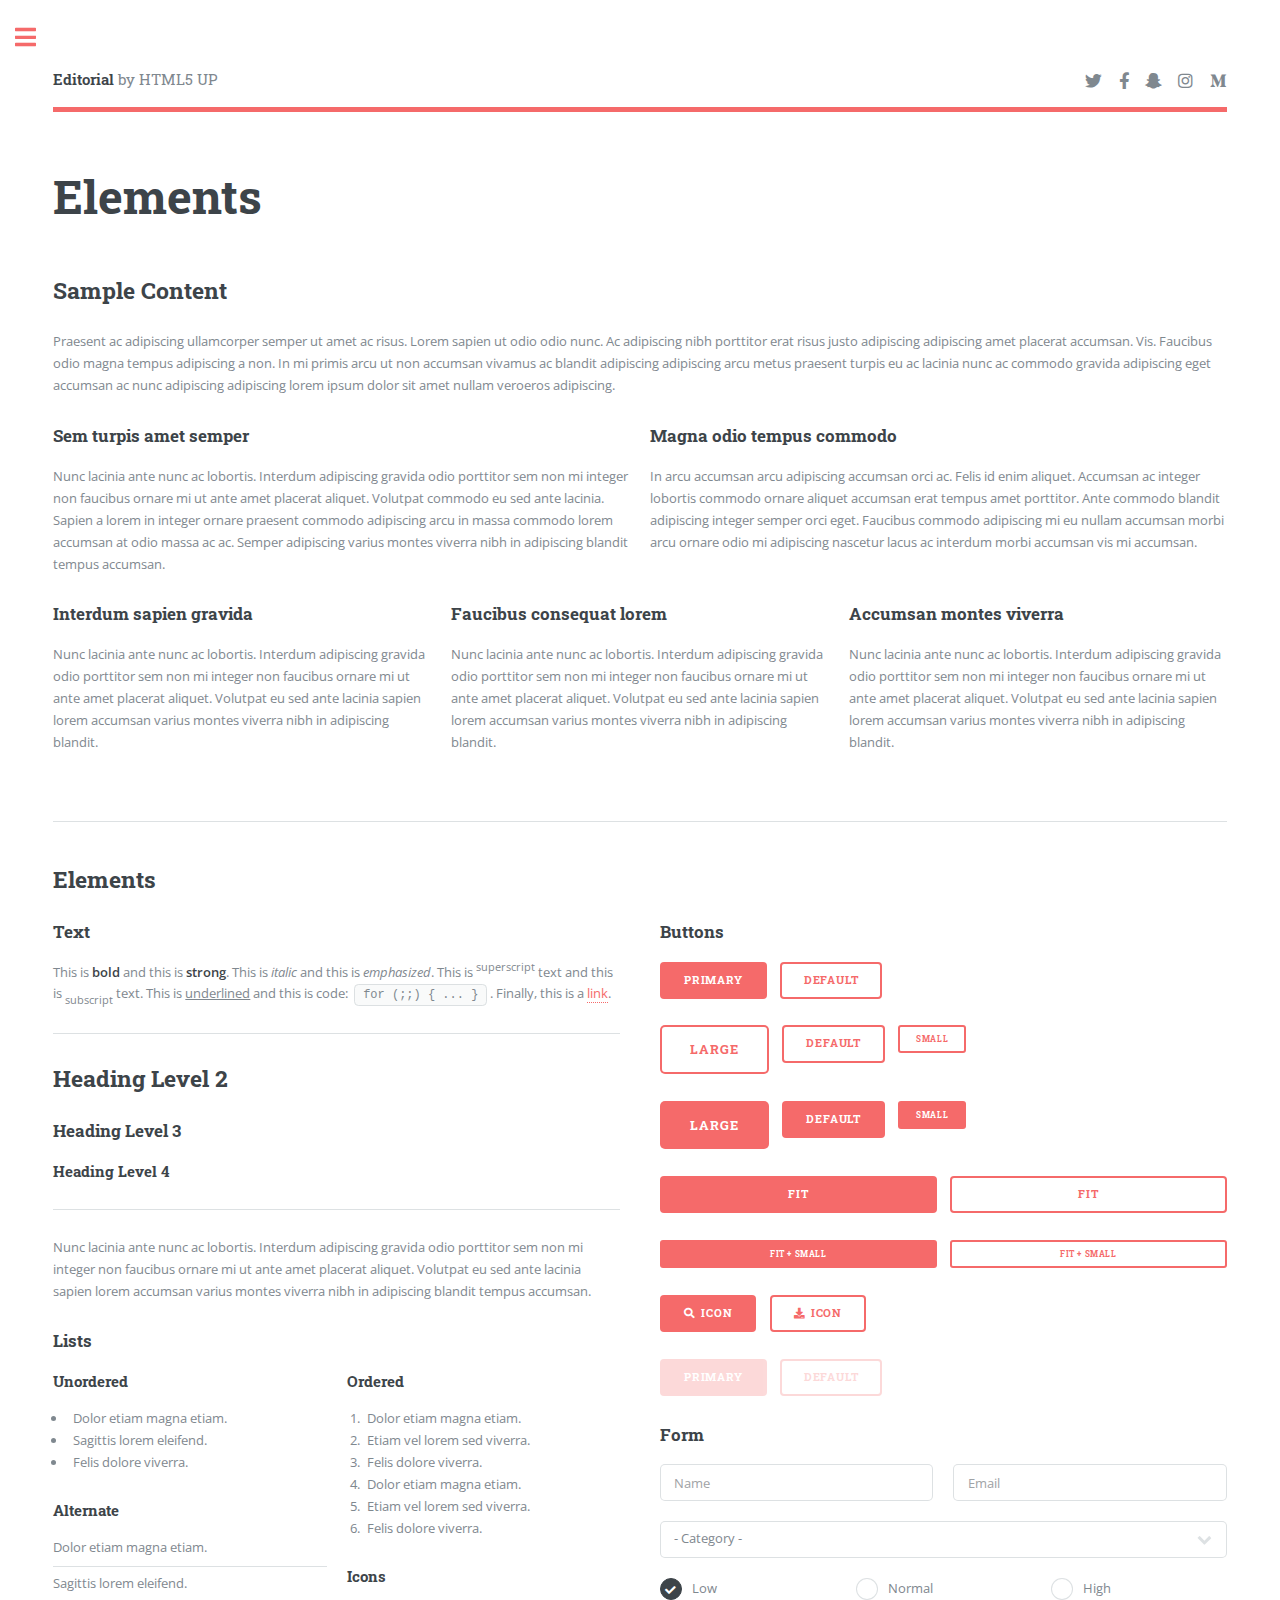
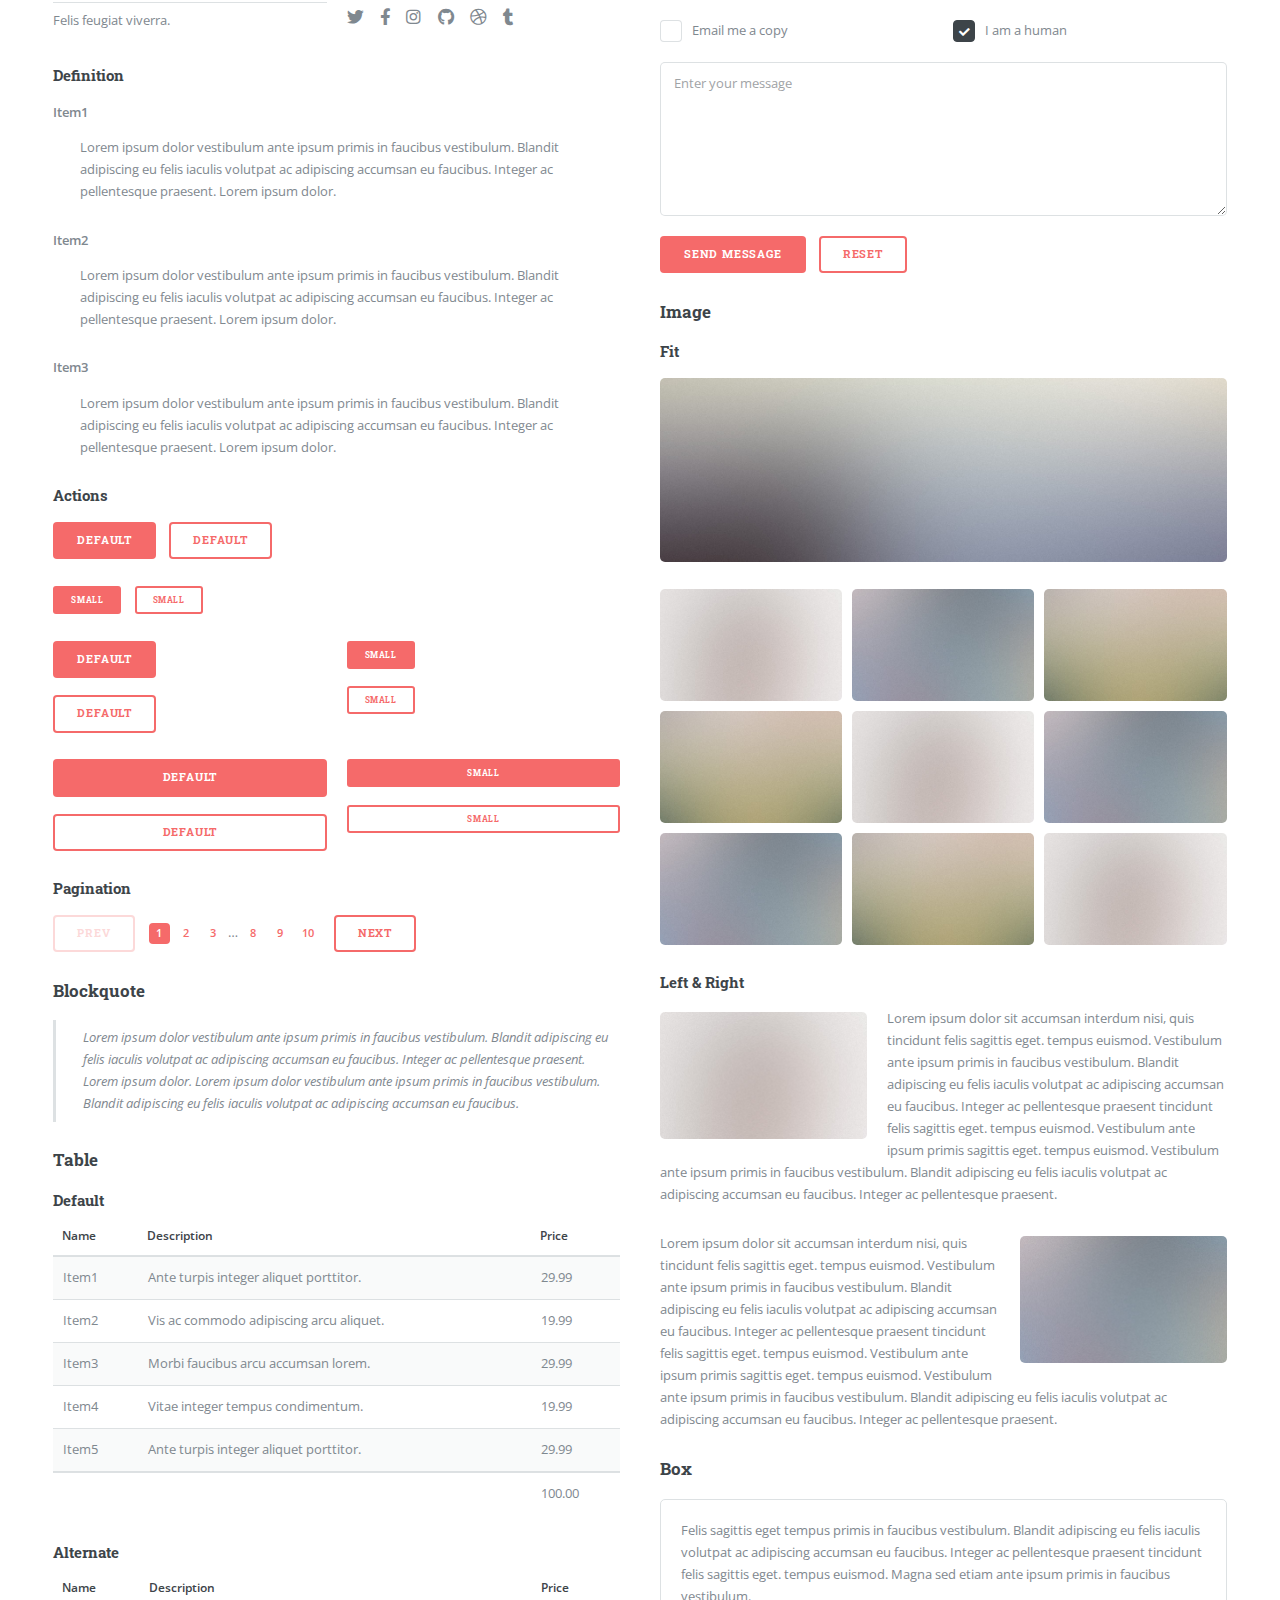
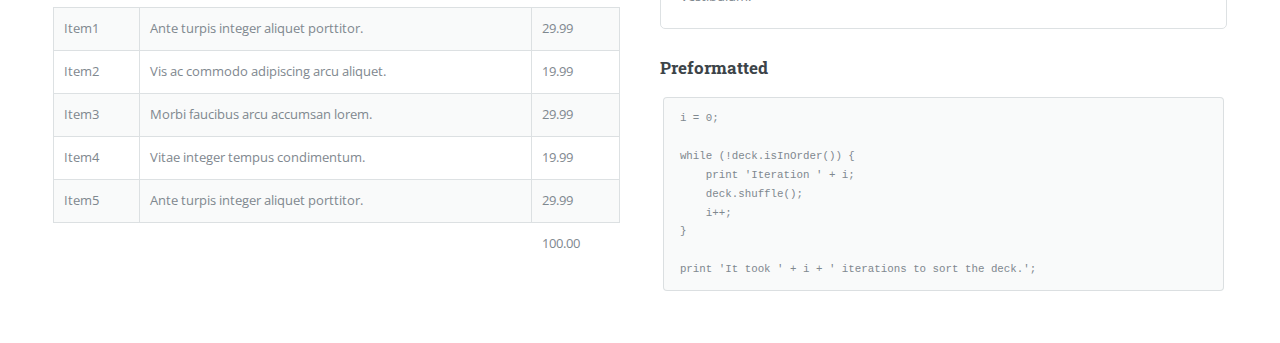
==== elements.html @ 302f689f "start portfolio" ====
<!DOCTYPE HTML>
<!--
	Editorial by HTML5 UP
	html5up.net | @ajlkn
	Free for personal and commercial use under the CCA 3.0 license (html5up.net/license)
-->
<html>
	<head>
		<title>Elements - Editorial by HTML5 UP</title>
		<meta charset="utf-8" />
		<meta name="viewport" content="width=device-width, initial-scale=1, user-scalable=no" />
		<link rel="stylesheet" href="assets/css/main.css" />
	</head>
	<body class="is-preload">

		<!-- Wrapper -->
			<div id="wrapper">

				<!-- Main -->
					<div id="main">
						<div class="inner">

							<!-- Header -->
								<header id="header">
									<a href="index.html" class="logo"><strong>Editorial</strong> by HTML5 UP</a>
									<ul class="icons">
										<li><a href="#" class="icon brands fa-twitter"><span class="label">Twitter</span></a></li>
										<li><a href="#" class="icon brands fa-facebook-f"><span class="label">Facebook</span></a></li>
										<li><a href="#" class="icon brands fa-snapchat-ghost"><span class="label">Snapchat</span></a></li>
										<li><a href="#" class="icon brands fa-instagram"><span class="label">Instagram</span></a></li>
										<li><a href="#" class="icon brands fa-medium-m"><span class="label">Medium</span></a></li>
									</ul>
								</header>

							<!-- Content -->
								<section>
									<header class="main">
										<h1>Elements</h1>
									</header>

									<!-- Content -->
										<h2 id="content">Sample Content</h2>
										<p>Praesent ac adipiscing ullamcorper semper ut amet ac risus. Lorem sapien ut odio odio nunc. Ac adipiscing nibh porttitor erat risus justo adipiscing adipiscing amet placerat accumsan. Vis. Faucibus odio magna tempus adipiscing a non. In mi primis arcu ut non accumsan vivamus ac blandit adipiscing adipiscing arcu metus praesent turpis eu ac lacinia nunc ac commodo gravida adipiscing eget accumsan ac nunc adipiscing adipiscing lorem ipsum dolor sit amet nullam veroeros adipiscing.</p>
										<div class="row">
											<div class="col-6 col-12-small">
												<h3>Sem turpis amet semper</h3>
												<p>Nunc lacinia ante nunc ac lobortis. Interdum adipiscing gravida odio porttitor sem non mi integer non faucibus ornare mi ut ante amet placerat aliquet. Volutpat commodo eu sed ante lacinia. Sapien a lorem in integer ornare praesent commodo adipiscing arcu in massa commodo lorem accumsan at odio massa ac ac. Semper adipiscing varius montes viverra nibh in adipiscing blandit tempus accumsan.</p>
											</div>
											<div class="col-6 col-12-small">
												<h3>Magna odio tempus commodo</h3>
												<p>In arcu accumsan arcu adipiscing accumsan orci ac. Felis id enim aliquet. Accumsan ac integer lobortis commodo ornare aliquet accumsan erat tempus amet porttitor. Ante commodo blandit adipiscing integer semper orci eget. Faucibus commodo adipiscing mi eu nullam accumsan morbi arcu ornare odio mi adipiscing nascetur lacus ac interdum morbi accumsan vis mi accumsan.</p>
											</div>
											<!-- Break -->
											<div class="col-4 col-12-medium">
												<h3>Interdum sapien gravida</h3>
												<p>Nunc lacinia ante nunc ac lobortis. Interdum adipiscing gravida odio porttitor sem non mi integer non faucibus ornare mi ut ante amet placerat aliquet. Volutpat eu sed ante lacinia sapien lorem accumsan varius montes viverra nibh in adipiscing blandit.</p>
											</div>
											<div class="col-4 col-12-medium">
												<h3>Faucibus consequat lorem</h3>
												<p>Nunc lacinia ante nunc ac lobortis. Interdum adipiscing gravida odio porttitor sem non mi integer non faucibus ornare mi ut ante amet placerat aliquet. Volutpat eu sed ante lacinia sapien lorem accumsan varius montes viverra nibh in adipiscing blandit.</p>
											</div>
											<div class="col-4 col-12-medium">
												<h3>Accumsan montes viverra</h3>
												<p>Nunc lacinia ante nunc ac lobortis. Interdum adipiscing gravida odio porttitor sem non mi integer non faucibus ornare mi ut ante amet placerat aliquet. Volutpat eu sed ante lacinia sapien lorem accumsan varius montes viverra nibh in adipiscing blandit.</p>
											</div>
										</div>

									<hr class="major" />

									<!-- Elements -->
										<h2 id="elements">Elements</h2>
										<div class="row gtr-200">
											<div class="col-6 col-12-medium">

												<!-- Text stuff -->
													<h3>Text</h3>
													<p>This is <b>bold</b> and this is <strong>strong</strong>. This is <i>italic</i> and this is <em>emphasized</em>.
													This is <sup>superscript</sup> text and this is <sub>subscript</sub> text.
													This is <u>underlined</u> and this is code: <code>for (;;) { ... }</code>.
													Finally, this is a <a href="#">link</a>.</p>
													<hr />
													<h2>Heading Level 2</h2>
													<h3>Heading Level 3</h3>
													<h4>Heading Level 4</h4>
													<hr />
													<p>Nunc lacinia ante nunc ac lobortis. Interdum adipiscing gravida odio porttitor sem non mi integer non faucibus ornare mi ut ante amet placerat aliquet. Volutpat eu sed ante lacinia sapien lorem accumsan varius montes viverra nibh in adipiscing blandit tempus accumsan.</p>

												<!-- Lists -->
													<h3>Lists</h3>
													<div class="row">
														<div class="col-6 col-12-small">

															<h4>Unordered</h4>
															<ul>
																<li>Dolor etiam magna etiam.</li>
																<li>Sagittis lorem eleifend.</li>
																<li>Felis dolore viverra.</li>
															</ul>

															<h4>Alternate</h4>
															<ul class="alt">
																<li>Dolor etiam magna etiam.</li>
																<li>Sagittis lorem eleifend.</li>
																<li>Felis feugiat viverra.</li>
															</ul>

														</div>
														<div class="col-6 col-12-small">

															<h4>Ordered</h4>
															<ol>
																<li>Dolor etiam magna etiam.</li>
																<li>Etiam vel lorem sed viverra.</li>
																<li>Felis dolore viverra.</li>
																<li>Dolor etiam magna etiam.</li>
																<li>Etiam vel lorem sed viverra.</li>
																<li>Felis dolore viverra.</li>
															</ol>

															<h4>Icons</h4>
															<ul class="icons">
																<li><a href="#" class="icon brands fa-twitter"><span class="label">Twitter</span></a></li>
																<li><a href="#" class="icon brands fa-facebook-f"><span class="label">Facebook</span></a></li>
																<li><a href="#" class="icon brands fa-instagram"><span class="label">Instagram</span></a></li>
																<li><a href="#" class="icon brands fa-github"><span class="label">Github</span></a></li>
																<li><a href="#" class="icon brands fa-dribbble"><span class="label">Dribbble</span></a></li>
																<li><a href="#" class="icon brands fa-tumblr"><span class="label">Tumblr</span></a></li>
															</ul>

														</div>
													</div>
													<h4>Definition</h4>
													<dl>
														<dt>Item1</dt>
														<dd>
															<p>Lorem ipsum dolor vestibulum ante ipsum primis in faucibus vestibulum. Blandit adipiscing eu felis iaculis volutpat ac adipiscing accumsan eu faucibus. Integer ac pellentesque praesent. Lorem ipsum dolor.</p>
														</dd>
														<dt>Item2</dt>
														<dd>
															<p>Lorem ipsum dolor vestibulum ante ipsum primis in faucibus vestibulum. Blandit adipiscing eu felis iaculis volutpat ac adipiscing accumsan eu faucibus. Integer ac pellentesque praesent. Lorem ipsum dolor.</p>
														</dd>
														<dt>Item3</dt>
														<dd>
															<p>Lorem ipsum dolor vestibulum ante ipsum primis in faucibus vestibulum. Blandit adipiscing eu felis iaculis volutpat ac adipiscing accumsan eu faucibus. Integer ac pellentesque praesent. Lorem ipsum dolor.</p>
														</dd>
													</dl>

													<h4>Actions</h4>
													<ul class="actions">
														<li><a href="#" class="button primary">Default</a></li>
														<li><a href="#" class="button">Default</a></li>
													</ul>
													<ul class="actions small">
														<li><a href="#" class="button primary small">Small</a></li>
														<li><a href="#" class="button small">Small</a></li>
													</ul>
													<div class="row">
														<div class="col-6 col-12-small">
															<ul class="actions stacked">
																<li><a href="#" class="button primary">Default</a></li>
																<li><a href="#" class="button">Default</a></li>
															</ul>
														</div>
														<div class="col-6 col-12-small">
															<ul class="actions stacked">
																<li><a href="#" class="button primary small">Small</a></li>
																<li><a href="#" class="button small">Small</a></li>
															</ul>
														</div>
														<div class="col-6 col-12-small">
															<ul class="actions stacked">
																<li><a href="#" class="button primary fit">Default</a></li>
																<li><a href="#" class="button fit">Default</a></li>
															</ul>
														</div>
														<div class="col-6 col-12-small">
															<ul class="actions stacked">
																<li><a href="#" class="button primary small fit">Small</a></li>
																<li><a href="#" class="button small fit">Small</a></li>
															</ul>
														</div>
													</div>

													<h4>Pagination</h4>
													<ul class="pagination">
														<li><span class="button disabled">Prev</span></li>
														<li><a href="#" class="page active">1</a></li>
														<li><a href="#" class="page">2</a></li>
														<li><a href="#" class="page">3</a></li>
														<li><span>&hellip;</span></li>
														<li><a href="#" class="page">8</a></li>
														<li><a href="#" class="page">9</a></li>
														<li><a href="#" class="page">10</a></li>
														<li><a href="#" class="button">Next</a></li>
													</ul>

												<!-- Blockquote -->
													<h3>Blockquote</h3>
													<blockquote>Lorem ipsum dolor vestibulum ante ipsum primis in faucibus vestibulum. Blandit adipiscing eu felis iaculis volutpat ac adipiscing accumsan eu faucibus. Integer ac pellentesque praesent. Lorem ipsum dolor. Lorem ipsum dolor vestibulum ante ipsum primis in faucibus vestibulum. Blandit adipiscing eu felis iaculis volutpat ac adipiscing accumsan eu faucibus.</blockquote>

												<!-- Table -->
													<h3>Table</h3>

													<h4>Default</h4>
													<div class="table-wrapper">
														<table>
															<thead>
																<tr>
																	<th>Name</th>
																	<th>Description</th>
																	<th>Price</th>
																</tr>
															</thead>
															<tbody>
																<tr>
																	<td>Item1</td>
																	<td>Ante turpis integer aliquet porttitor.</td>
																	<td>29.99</td>
																</tr>
																<tr>
																	<td>Item2</td>
																	<td>Vis ac commodo adipiscing arcu aliquet.</td>
																	<td>19.99</td>
																</tr>
																<tr>
																	<td>Item3</td>
																	<td> Morbi faucibus arcu accumsan lorem.</td>
																	<td>29.99</td>
																</tr>
																<tr>
																	<td>Item4</td>
																	<td>Vitae integer tempus condimentum.</td>
																	<td>19.99</td>
																</tr>
																<tr>
																	<td>Item5</td>
																	<td>Ante turpis integer aliquet porttitor.</td>
																	<td>29.99</td>
																</tr>
															</tbody>
															<tfoot>
																<tr>
																	<td colspan="2"></td>
																	<td>100.00</td>
																</tr>
															</tfoot>
														</table>
													</div>

													<h4>Alternate</h4>
													<div class="table-wrapper">
														<table class="alt">
															<thead>
																<tr>
																	<th>Name</th>
																	<th>Description</th>
																	<th>Price</th>
																</tr>
															</thead>
															<tbody>
																<tr>
																	<td>Item1</td>
																	<td>Ante turpis integer aliquet porttitor.</td>
																	<td>29.99</td>
																</tr>
																<tr>
																	<td>Item2</td>
																	<td>Vis ac commodo adipiscing arcu aliquet.</td>
																	<td>19.99</td>
																</tr>
																<tr>
																	<td>Item3</td>
																	<td> Morbi faucibus arcu accumsan lorem.</td>
																	<td>29.99</td>
																</tr>
																<tr>
																	<td>Item4</td>
																	<td>Vitae integer tempus condimentum.</td>
																	<td>19.99</td>
																</tr>
																<tr>
																	<td>Item5</td>
																	<td>Ante turpis integer aliquet porttitor.</td>
																	<td>29.99</td>
																</tr>
															</tbody>
															<tfoot>
																<tr>
																	<td colspan="2"></td>
																	<td>100.00</td>
																</tr>
															</tfoot>
														</table>
													</div>

											</div>
											<div class="col-6 col-12-medium">

												<!-- Buttons -->
													<h3>Buttons</h3>
													<ul class="actions">
														<li><a href="#" class="button primary">Primary</a></li>
														<li><a href="#" class="button">Default</a></li>
													</ul>
													<ul class="actions">
														<li><a href="#" class="button large">Large</a></li>
														<li><a href="#" class="button">Default</a></li>
														<li><a href="#" class="button small">Small</a></li>
													</ul>
													<ul class="actions">
														<li><a href="#" class="button primary large">Large</a></li>
														<li><a href="#" class="button primary">Default</a></li>
														<li><a href="#" class="button primary small">Small</a></li>
													</ul>
													<ul class="actions fit">
														<li><a href="#" class="button primary fit">Fit</a></li>
														<li><a href="#" class="button fit">Fit</a></li>
													</ul>
													<ul class="actions fit small">
														<li><a href="#" class="button primary fit small">Fit + Small</a></li>
														<li><a href="#" class="button fit small">Fit + Small</a></li>
													</ul>
													<ul class="actions">
														<li><a href="#" class="button primary icon solid fa-search">Icon</a></li>
														<li><a href="#" class="button icon solid fa-download">Icon</a></li>
													</ul>
													<ul class="actions">
														<li><span class="button primary disabled">Primary</span></li>
														<li><span class="button disabled">Default</span></li>
													</ul>

												<!-- Form -->
													<h3>Form</h3>

													<form method="post" action="#">
														<div class="row gtr-uniform">
															<div class="col-6 col-12-xsmall">
																<input type="text" name="demo-name" id="demo-name" value="" placeholder="Name" />
															</div>
															<div class="col-6 col-12-xsmall">
																<input type="email" name="demo-email" id="demo-email" value="" placeholder="Email" />
															</div>
															<!-- Break -->
															<div class="col-12">
																<select name="demo-category" id="demo-category">
																	<option value="">- Category -</option>
																	<option value="1">Manufacturing</option>
																	<option value="1">Shipping</option>
																	<option value="1">Administration</option>
																	<option value="1">Human Resources</option>
																</select>
															</div>
															<!-- Break -->
															<div class="col-4 col-12-small">
																<input type="radio" id="demo-priority-low" name="demo-priority" checked>
																<label for="demo-priority-low">Low</label>
															</div>
															<div class="col-4 col-12-small">
																<input type="radio" id="demo-priority-normal" name="demo-priority">
																<label for="demo-priority-normal">Normal</label>
															</div>
															<div class="col-4 col-12-small">
																<input type="radio" id="demo-priority-high" name="demo-priority">
																<label for="demo-priority-high">High</label>
															</div>
															<!-- Break -->
															<div class="col-6 col-12-small">
																<input type="checkbox" id="demo-copy" name="demo-copy">
																<label for="demo-copy">Email me a copy</label>
															</div>
															<div class="col-6 col-12-small">
																<input type="checkbox" id="demo-human" name="demo-human" checked>
																<label for="demo-human">I am a human</label>
															</div>
															<!-- Break -->
															<div class="col-12">
																<textarea name="demo-message" id="demo-message" placeholder="Enter your message" rows="6"></textarea>
															</div>
															<!-- Break -->
															<div class="col-12">
																<ul class="actions">
																	<li><input type="submit" value="Send Message" class="primary" /></li>
																	<li><input type="reset" value="Reset" /></li>
																</ul>
															</div>
														</div>
													</form>

												<!-- Image -->
													<h3>Image</h3>

													<h4>Fit</h4>
													<span class="image fit"><img src="images/pic11.jpg" alt="" /></span>
													<div class="box alt">
														<div class="row gtr-50 gtr-uniform">
															<div class="col-4"><span class="image fit"><img src="images/pic01.jpg" alt="" /></span></div>
															<div class="col-4"><span class="image fit"><img src="images/pic02.jpg" alt="" /></span></div>
															<div class="col-4"><span class="image fit"><img src="images/pic03.jpg" alt="" /></span></div>
															<!-- Break -->
															<div class="col-4"><span class="image fit"><img src="images/pic03.jpg" alt="" /></span></div>
															<div class="col-4"><span class="image fit"><img src="images/pic01.jpg" alt="" /></span></div>
															<div class="col-4"><span class="image fit"><img src="images/pic02.jpg" alt="" /></span></div>
															<!-- Break -->
															<div class="col-4"><span class="image fit"><img src="images/pic02.jpg" alt="" /></span></div>
															<div class="col-4"><span class="image fit"><img src="images/pic03.jpg" alt="" /></span></div>
															<div class="col-4"><span class="image fit"><img src="images/pic01.jpg" alt="" /></span></div>
														</div>
													</div>

													<h4>Left &amp; Right</h4>
													<p><span class="image left"><img src="images/pic01.jpg" alt="" /></span>Lorem ipsum dolor sit accumsan interdum nisi, quis tincidunt felis sagittis eget. tempus euismod. Vestibulum ante ipsum primis in faucibus vestibulum. Blandit adipiscing eu felis iaculis volutpat ac adipiscing accumsan eu faucibus. Integer ac pellentesque praesent tincidunt felis sagittis eget. tempus euismod. Vestibulum ante ipsum primis sagittis eget. tempus euismod. Vestibulum ante ipsum primis in faucibus vestibulum. Blandit adipiscing eu felis iaculis volutpat ac adipiscing accumsan eu faucibus. Integer ac pellentesque praesent.</p>
													<p><span class="image right"><img src="images/pic02.jpg" alt="" /></span>Lorem ipsum dolor sit accumsan interdum nisi, quis tincidunt felis sagittis eget. tempus euismod. Vestibulum ante ipsum primis in faucibus vestibulum. Blandit adipiscing eu felis iaculis volutpat ac adipiscing accumsan eu faucibus. Integer ac pellentesque praesent tincidunt felis sagittis eget. tempus euismod. Vestibulum ante ipsum primis sagittis eget. tempus euismod. Vestibulum ante ipsum primis in faucibus vestibulum. Blandit adipiscing eu felis iaculis volutpat ac adipiscing accumsan eu faucibus. Integer ac pellentesque praesent.</p>

												<!-- Box -->
													<h3>Box</h3>
													<div class="box">
														<p>Felis sagittis eget tempus primis in faucibus vestibulum. Blandit adipiscing eu felis iaculis volutpat ac adipiscing accumsan eu faucibus. Integer ac pellentesque praesent tincidunt felis sagittis eget. tempus euismod. Magna sed etiam ante ipsum primis in faucibus vestibulum.</p>
													</div>

												<!-- Preformatted Code -->
													<h3>Preformatted</h3>
													<pre><code>i = 0;

while (!deck.isInOrder()) {
    print 'Iteration ' + i;
    deck.shuffle();
    i++;
}

print 'It took ' + i + ' iterations to sort the deck.';
</code></pre>

											</div>
										</div>

								</section>

						</div>
					</div>

				<!-- Sidebar -->
					<div id="sidebar">
						<div class="inner">

							<!-- Search -->
								<section id="search" class="alt">
									<form method="post" action="#">
										<input type="text" name="query" id="query" placeholder="Search" />
									</form>
								</section>

							<!-- Menu -->
								<nav id="menu">
									<header class="major">
										<h2>Menu</h2>
									</header>
									<ul>
										<li><a href="index.html">Homepage</a></li>
										<li><a href="generic.html">Generic</a></li>
										<li><a href="elements.html">Elements</a></li>
										<li>
											<span class="opener">Submenu</span>
											<ul>
												<li><a href="#">Lorem Dolor</a></li>
												<li><a href="#">Ipsum Adipiscing</a></li>
												<li><a href="#">Tempus Magna</a></li>
												<li><a href="#">Feugiat Veroeros</a></li>
											</ul>
										</li>
										<li><a href="#">Etiam Dolore</a></li>
										<li><a href="#">Adipiscing</a></li>
										<li>
											<span class="opener">Another Submenu</span>
											<ul>
												<li><a href="#">Lorem Dolor</a></li>
												<li><a href="#">Ipsum Adipiscing</a></li>
												<li><a href="#">Tempus Magna</a></li>
												<li><a href="#">Feugiat Veroeros</a></li>
											</ul>
										</li>
										<li><a href="#">Maximus Erat</a></li>
										<li><a href="#">Sapien Mauris</a></li>
										<li><a href="#">Amet Lacinia</a></li>
									</ul>
								</nav>

							<!-- Section -->
								<section>
									<header class="major">
										<h2>Ante interdum</h2>
									</header>
									<div class="mini-posts">
										<article>
											<a href="#" class="image"><img src="images/pic07.jpg" alt="" /></a>
											<p>Aenean ornare velit lacus, ac varius enim lorem ullamcorper dolore aliquam.</p>
										</article>
										<article>
											<a href="#" class="image"><img src="images/pic08.jpg" alt="" /></a>
											<p>Aenean ornare velit lacus, ac varius enim lorem ullamcorper dolore aliquam.</p>
										</article>
										<article>
											<a href="#" class="image"><img src="images/pic09.jpg" alt="" /></a>
											<p>Aenean ornare velit lacus, ac varius enim lorem ullamcorper dolore aliquam.</p>
										</article>
									</div>
									<ul class="actions">
										<li><a href="#" class="button">More</a></li>
									</ul>
								</section>

							<!-- Section -->
								<section>
									<header class="major">
										<h2>Get in touch</h2>
									</header>
									<p>Sed varius enim lorem ullamcorper dolore aliquam aenean ornare velit lacus, ac varius enim lorem ullamcorper dolore. Proin sed aliquam facilisis ante interdum. Sed nulla amet lorem feugiat tempus aliquam.</p>
									<ul class="contact">
										<li class="icon solid fa-envelope"><a href="#">information@untitled.tld</a></li>
										<li class="icon solid fa-phone">(000) 000-0000</li>
										<li class="icon solid fa-home">1234 Somewhere Road #8254<br />
										Nashville, TN 00000-0000</li>
									</ul>
								</section>

							<!-- Footer -->
								<footer id="footer">
									<p class="copyright">&copy; Untitled. All rights reserved. Demo Images: <a href="https://unsplash.com">Unsplash</a>. Design: <a href="https://html5up.net">HTML5 UP</a>.</p>
								</footer>

						</div>
					</div>

			</div>

		<!-- Scripts -->
			<script src="assets/js/jquery.min.js"></script>
			<script src="assets/js/browser.min.js"></script>
			<script src="assets/js/breakpoints.min.js"></script>
			<script src="assets/js/util.js"></script>
			<script src="assets/js/main.js"></script>

	</body>
</html>
---- assets/css/main.css ----
@import url(fontawesome-all.min.css);
@import url("https://fonts.googleapis.com/css?family=Open+Sans:400,600,400italic,600italic|Roboto+Slab:400,700");
/*
	Editorial by HTML5 UP
	html5up.net | @ajlkn
	Free for personal and commercial use under the CCA 3.0 license (html5up.net/license)
*/
html, body, div, span, applet, object,
iframe, h1, h2, h3, h4, h5, h6, p, blockquote,
pre, a, abbr, acronym, address, big, cite,
code, del, dfn, em, img, ins, kbd, q, s, samp,
small, strike, strong, sub, sup, tt, var, b,
u, i, center, dl, dt, dd, ol, ul, li, fieldset,
form, label, legend, table, caption, tbody,
tfoot, thead, tr, th, td, article, aside,
canvas, details, embed, figure, figcaption,
footer, header, hgroup, menu, nav, output, ruby,
section, summary, time, mark, audio, video {
  margin: 0;
  padding: 0;
  border: 0;
  font-size: 100%;
  font: inherit;
  vertical-align: baseline; }

article, aside, details, figcaption, figure,
footer, header, hgroup, menu, nav, section {
  display: block; }

body {
  line-height: 1; }

ol, ul {
  list-style: none; }

blockquote, q {
  quotes: none; }
  blockquote:before, blockquote:after, q:before, q:after {
    content: '';
    content: none; }

table {
  border-collapse: collapse;
  border-spacing: 0; }

body {
  -webkit-text-size-adjust: none; }

mark {
  background-color: transparent;
  color: inherit; }

input::-moz-focus-inner {
  border: 0;
  padding: 0; }

input, select, textarea {
  -moz-appearance: none;
  -webkit-appearance: none;
  -ms-appearance: none;
  appearance: none; }

/* Basic */
@-ms-viewport {
  width: device-width; }

body {
  -ms-overflow-style: scrollbar; }

@media screen and (max-width: 480px) {
  html, body {
    min-width: 320px; } }

html {
  box-sizing: border-box; }

*, *:before, *:after {
  box-sizing: inherit; }

body {
  background: #ffffff; }
  body.is-preload *, body.is-preload *:before, body.is-preload *:after, body.is-resizing *, body.is-resizing *:before, body.is-resizing *:after {
    -moz-animation: none !important;
    -webkit-animation: none !important;
    -ms-animation: none !important;
    animation: none !important;
    -moz-transition: none !important;
    -webkit-transition: none !important;
    -ms-transition: none !important;
    transition: none !important; }

/* Type */
body, input, select, textarea {
  color: #7f888f;
  font-family: "Open Sans", sans-serif;
  font-size: 13pt;
  font-weight: 400;
  line-height: 1.65; }
  @media screen and (max-width: 1680px) {
    body, input, select, textarea {
      font-size: 11pt; } }
  @media screen and (max-width: 1280px) {
    body, input, select, textarea {
      font-size: 10pt; } }
  @media screen and (max-width: 360px) {
    body, input, select, textarea {
      font-size: 9pt; } }

a {
  -moz-transition: color 0.2s ease-in-out, border-bottom-color 0.2s ease-in-out;
  -webkit-transition: color 0.2s ease-in-out, border-bottom-color 0.2s ease-in-out;
  -ms-transition: color 0.2s ease-in-out, border-bottom-color 0.2s ease-in-out;
  transition: color 0.2s ease-in-out, border-bottom-color 0.2s ease-in-out;
  border-bottom: dotted 1px;
  color: #f56a6a;
  text-decoration: none; }
  a:hover {
    border-bottom-color: #f56a6a;
    color: #f56a6a !important; }
    a:hover strong {
      color: inherit; }

strong, b {
  color: #3d4449;
  font-weight: 600; }

em, i {
  font-style: italic; }

p {
  margin: 0 0 2em 0; }

h1, h2, h3, h4, h5, h6 {
  color: #3d4449;
  font-family: "Roboto Slab", serif;
  font-weight: 700;
  line-height: 1.5;
  margin: 0 0 1em 0; }
  h1 a, h2 a, h3 a, h4 a, h5 a, h6 a {
    color: inherit;
    text-decoration: none;
    border-bottom: 0; }

h1 {
  font-size: 4em;
  margin: 0 0 0.5em 0;
  line-height: 1.3; }

h2 {
  font-size: 1.75em; }

h3 {
  font-size: 1.25em; }

h4 {
  font-size: 1.1em; }

h5 {
  font-size: 0.9em; }

h6 {
  font-size: 0.7em; }

@media screen and (max-width: 1680px) {
  h1 {
    font-size: 3.5em; } }

@media screen and (max-width: 980px) {
  h1 {
    font-size: 3.25em; } }

@media screen and (max-width: 736px) {
  h1 {
    font-size: 2em;
    line-height: 1.4; }
  h2 {
    font-size: 1.5em; } }

sub {
  font-size: 0.8em;
  position: relative;
  top: 0.5em; }

sup {
  font-size: 0.8em;
  position: relative;
  top: -0.5em; }

blockquote {
  border-left: solid 3px rgba(210, 215, 217, 0.75);
  font-style: italic;
  margin: 0 0 2em 0;
  padding: 0.5em 0 0.5em 2em; }

code {
  background: rgba(230, 235, 237, 0.25);
  border-radius: 0.375em;
  border: solid 1px rgba(210, 215, 217, 0.75);
  font-family: "Courier New", monospace;
  font-size: 0.9em;
  margin: 0 0.25em;
  padding: 0.25em 0.65em; }

pre {
  -webkit-overflow-scrolling: touch;
  font-family: "Courier New", monospace;
  font-size: 0.9em;
  margin: 0 0 2em 0; }
  pre code {
    display: block;
    line-height: 1.75;
    padding: 1em 1.5em;
    overflow-x: auto; }

hr {
  border: 0;
  border-bottom: solid 1px rgba(210, 215, 217, 0.75);
  margin: 2em 0; }
  hr.major {
    margin: 3em 0; }

.align-left {
  text-align: left; }

.align-center {
  text-align: center; }

.align-right {
  text-align: right; }

/* Row */
.row {
  display: flex;
  flex-wrap: wrap;
  box-sizing: border-box;
  align-items: stretch; }
  .row > * {
    box-sizing: border-box; }
  .row.gtr-uniform > * > :last-child {
    margin-bottom: 0; }
  .row.aln-left {
    justify-content: flex-start; }
  .row.aln-center {
    justify-content: center; }
  .row.aln-right {
    justify-content: flex-end; }
  .row.aln-top {
    align-items: flex-start; }
  .row.aln-middle {
    align-items: center; }
  .row.aln-bottom {
    align-items: flex-end; }
  .row > .imp {
    order: -1; }
  .row > .col-1 {
    width: 8.33333%; }
  .row > .off-1 {
    margin-left: 8.33333%; }
  .row > .col-2 {
    width: 16.66667%; }
  .row > .off-2 {
    margin-left: 16.66667%; }
  .row > .col-3 {
    width: 25%; }
  .row > .off-3 {
    margin-left: 25%; }
  .row > .col-4 {
    width: 33.33333%; }
  .row > .off-4 {
    margin-left: 33.33333%; }
  .row > .col-5 {
    width: 41.66667%; }
  .row > .off-5 {
    margin-left: 41.66667%; }
  .row > .col-6 {
    width: 50%; }
  .row > .off-6 {
    margin-left: 50%; }
  .row > .col-7 {
    width: 58.33333%; }
  .row > .off-7 {
    margin-left: 58.33333%; }
  .row > .col-8 {
    width: 66.66667%; }
  .row > .off-8 {
    margin-left: 66.66667%; }
  .row > .col-9 {
    width: 75%; }
  .row > .off-9 {
    margin-left: 75%; }
  .row > .col-10 {
    width: 83.33333%; }
  .row > .off-10 {
    margin-left: 83.33333%; }
  .row > .col-11 {
    width: 91.66667%; }
  .row > .off-11 {
    margin-left: 91.66667%; }
  .row > .col-12 {
    width: 100%; }
  .row > .off-12 {
    margin-left: 100%; }
  .row.gtr-0 {
    margin-top: 0;
    margin-left: 0em; }
    .row.gtr-0 > * {
      padding: 0 0 0 0em; }
    .row.gtr-0.gtr-uniform {
      margin-top: 0em; }
      .row.gtr-0.gtr-uniform > * {
        padding-top: 0em; }
  .row.gtr-25 {
    margin-top: 0;
    margin-left: -0.375em; }
    .row.gtr-25 > * {
      padding: 0 0 0 0.375em; }
    .row.gtr-25.gtr-uniform {
      margin-top: -0.375em; }
      .row.gtr-25.gtr-uniform > * {
        padding-top: 0.375em; }
  .row.gtr-50 {
    margin-top: 0;
    margin-left: -0.75em; }
    .row.gtr-50 > * {
      padding: 0 0 0 0.75em; }
    .row.gtr-50.gtr-uniform {
      margin-top: -0.75em; }
      .row.gtr-50.gtr-uniform > * {
        padding-top: 0.75em; }
  .row {
    margin-top: 0;
    margin-left: -1.5em; }
    .row > * {
      padding: 0 0 0 1.5em; }
    .row.gtr-uniform {
      margin-top: -1.5em; }
      .row.gtr-uniform > * {
        padding-top: 1.5em; }
  .row.gtr-150 {
    margin-top: 0;
    margin-left: -2.25em; }
    .row.gtr-150 > * {
      padding: 0 0 0 2.25em; }
    .row.gtr-150.gtr-uniform {
      margin-top: -2.25em; }
      .row.gtr-150.gtr-uniform > * {
        padding-top: 2.25em; }
  .row.gtr-200 {
    margin-top: 0;
    margin-left: -3em; }
    .row.gtr-200 > * {
      padding: 0 0 0 3em; }
    .row.gtr-200.gtr-uniform {
      margin-top: -3em; }
      .row.gtr-200.gtr-uniform > * {
        padding-top: 3em; }
  @media screen and (max-width: 1680px) {
    .row {
      display: flex;
      flex-wrap: wrap;
      box-sizing: border-box;
      align-items: stretch; }
      .row > * {
        box-sizing: border-box; }
      .row.gtr-uniform > * > :last-child {
        margin-bottom: 0; }
      .row.aln-left {
        justify-content: flex-start; }
      .row.aln-center {
        justify-content: center; }
      .row.aln-right {
        justify-content: flex-end; }
      .row.aln-top {
        align-items: flex-start; }
      .row.aln-middle {
        align-items: center; }
      .row.aln-bottom {
        align-items: flex-end; }
      .row > .imp-xlarge {
        order: -1; }
      .row > .col-1-xlarge {
        width: 8.33333%; }
      .row > .off-1-xlarge {
        margin-left: 8.33333%; }
      .row > .col-2-xlarge {
        width: 16.66667%; }
      .row > .off-2-xlarge {
        margin-left: 16.66667%; }
      .row > .col-3-xlarge {
        width: 25%; }
      .row > .off-3-xlarge {
        margin-left: 25%; }
      .row > .col-4-xlarge {
        width: 33.33333%; }
      .row > .off-4-xlarge {
        margin-left: 33.33333%; }
      .row > .col-5-xlarge {
        width: 41.66667%; }
      .row > .off-5-xlarge {
        margin-left: 41.66667%; }
      .row > .col-6-xlarge {
        width: 50%; }
      .row > .off-6-xlarge {
        margin-left: 50%; }
      .row > .col-7-xlarge {
        width: 58.33333%; }
      .row > .off-7-xlarge {
        margin-left: 58.33333%; }
      .row > .col-8-xlarge {
        width: 66.66667%; }
      .row > .off-8-xlarge {
        margin-left: 66.66667%; }
      .row > .col-9-xlarge {
        width: 75%; }
      .row > .off-9-xlarge {
        margin-left: 75%; }
      .row > .col-10-xlarge {
        width: 83.33333%; }
      .row > .off-10-xlarge {
        margin-left: 83.33333%; }
      .row > .col-11-xlarge {
        width: 91.66667%; }
      .row > .off-11-xlarge {
        margin-left: 91.66667%; }
      .row > .col-12-xlarge {
        width: 100%; }
      .row > .off-12-xlarge {
        margin-left: 100%; }
      .row.gtr-0 {
        margin-top: 0;
        margin-left: 0em; }
        .row.gtr-0 > * {
          padding: 0 0 0 0em; }
        .row.gtr-0.gtr-uniform {
          margin-top: 0em; }
          .row.gtr-0.gtr-uniform > * {
            padding-top: 0em; }
      .row.gtr-25 {
        margin-top: 0;
        margin-left: -0.375em; }
        .row.gtr-25 > * {
          padding: 0 0 0 0.375em; }
        .row.gtr-25.gtr-uniform {
          margin-top: -0.375em; }
          .row.gtr-25.gtr-uniform > * {
            padding-top: 0.375em; }
      .row.gtr-50 {
        margin-top: 0;
        margin-left: -0.75em; }
        .row.gtr-50 > * {
          padding: 0 0 0 0.75em; }
        .row.gtr-50.gtr-uniform {
          margin-top: -0.75em; }
          .row.gtr-50.gtr-uniform > * {
            padding-top: 0.75em; }
      .row {
        margin-top: 0;
        margin-left: -1.5em; }
        .row > * {
          padding: 0 0 0 1.5em; }
        .row.gtr-uniform {
          margin-top: -1.5em; }
          .row.gtr-uniform > * {
            padding-top: 1.5em; }
      .row.gtr-150 {
        margin-top: 0;
        margin-left: -2.25em; }
        .row.gtr-150 > * {
          padding: 0 0 0 2.25em; }
        .row.gtr-150.gtr-uniform {
          margin-top: -2.25em; }
          .row.gtr-150.gtr-uniform > * {
            padding-top: 2.25em; }
      .row.gtr-200 {
        margin-top: 0;
        margin-left: -3em; }
        .row.gtr-200 > * {
          padding: 0 0 0 3em; }
        .row.gtr-200.gtr-uniform {
          margin-top: -3em; }
          .row.gtr-200.gtr-uniform > * {
            padding-top: 3em; } }
  @media screen and (max-width: 1280px) {
    .row {
      display: flex;
      flex-wrap: wrap;
      box-sizing: border-box;
      align-items: stretch; }
      .row > * {
        box-sizing: border-box; }
      .row.gtr-uniform > * > :last-child {
        margin-bottom: 0; }
      .row.aln-left {
        justify-content: flex-start; }
      .row.aln-center {
        justify-content: center; }
      .row.aln-right {
        justify-content: flex-end; }
      .row.aln-top {
        align-items: flex-start; }
      .row.aln-middle {
        align-items: center; }
      .row.aln-bottom {
        align-items: flex-end; }
      .row > .imp-large {
        order: -1; }
      .row > .col-1-large {
        width: 8.33333%; }
      .row > .off-1-large {
        margin-left: 8.33333%; }
      .row > .col-2-large {
        width: 16.66667%; }
      .row > .off-2-large {
        margin-left: 16.66667%; }
      .row > .col-3-large {
        width: 25%; }
      .row > .off-3-large {
        margin-left: 25%; }
      .row > .col-4-large {
        width: 33.33333%; }
      .row > .off-4-large {
        margin-left: 33.33333%; }
      .row > .col-5-large {
        width: 41.66667%; }
      .row > .off-5-large {
        margin-left: 41.66667%; }
      .row > .col-6-large {
        width: 50%; }
      .row > .off-6-large {
        margin-left: 50%; }
      .row > .col-7-large {
        width: 58.33333%; }
      .row > .off-7-large {
        margin-left: 58.33333%; }
      .row > .col-8-large {
        width: 66.66667%; }
      .row > .off-8-large {
        margin-left: 66.66667%; }
      .row > .col-9-large {
        width: 75%; }
      .row > .off-9-large {
        margin-left: 75%; }
      .row > .col-10-large {
        width: 83.33333%; }
      .row > .off-10-large {
        margin-left: 83.33333%; }
      .row > .col-11-large {
        width: 91.66667%; }
      .row > .off-11-large {
        margin-left: 91.66667%; }
      .row > .col-12-large {
        width: 100%; }
      .row > .off-12-large {
        margin-left: 100%; }
      .row.gtr-0 {
        margin-top: 0;
        margin-left: 0em; }
        .row.gtr-0 > * {
          padding: 0 0 0 0em; }
        .row.gtr-0.gtr-uniform {
          margin-top: 0em; }
          .row.gtr-0.gtr-uniform > * {
            padding-top: 0em; }
      .row.gtr-25 {
        margin-top: 0;
        margin-left: -0.375em; }
        .row.gtr-25 > * {
          padding: 0 0 0 0.375em; }
        .row.gtr-25.gtr-uniform {
          margin-top: -0.375em; }
          .row.gtr-25.gtr-uniform > * {
            padding-top: 0.375em; }
      .row.gtr-50 {
        margin-top: 0;
        margin-left: -0.75em; }
        .row.gtr-50 > * {
          padding: 0 0 0 0.75em; }
        .row.gtr-50.gtr-uniform {
          margin-top: -0.75em; }
          .row.gtr-50.gtr-uniform > * {
            padding-top: 0.75em; }
      .row {
        margin-top: 0;
        margin-left: -1.5em; }
        .row > * {
          padding: 0 0 0 1.5em; }
        .row.gtr-uniform {
          margin-top: -1.5em; }
          .row.gtr-uniform > * {
            padding-top: 1.5em; }
      .row.gtr-150 {
        margin-top: 0;
        margin-left: -2.25em; }
        .row.gtr-150 > * {
          padding: 0 0 0 2.25em; }
        .row.gtr-150.gtr-uniform {
          margin-top: -2.25em; }
          .row.gtr-150.gtr-uniform > * {
            padding-top: 2.25em; }
      .row.gtr-200 {
        margin-top: 0;
        margin-left: -3em; }
        .row.gtr-200 > * {
          padding: 0 0 0 3em; }
        .row.gtr-200.gtr-uniform {
          margin-top: -3em; }
          .row.gtr-200.gtr-uniform > * {
            padding-top: 3em; } }
  @media screen and (max-width: 980px) {
    .row {
      display: flex;
      flex-wrap: wrap;
      box-sizing: border-box;
      align-items: stretch; }
      .row > * {
        box-sizing: border-box; }
      .row.gtr-uniform > * > :last-child {
        margin-bottom: 0; }
      .row.aln-left {
        justify-content: flex-start; }
      .row.aln-center {
        justify-content: center; }
      .row.aln-right {
        justify-content: flex-end; }
      .row.aln-top {
        align-items: flex-start; }
      .row.aln-middle {
        align-items: center; }
      .row.aln-bottom {
        align-items: flex-end; }
      .row > .imp-medium {
        order: -1; }
      .row > .col-1-medium {
        width: 8.33333%; }
      .row > .off-1-medium {
        margin-left: 8.33333%; }
      .row > .col-2-medium {
        width: 16.66667%; }
      .row > .off-2-medium {
        margin-left: 16.66667%; }
      .row > .col-3-medium {
        width: 25%; }
      .row > .off-3-medium {
        margin-left: 25%; }
      .row > .col-4-medium {
        width: 33.33333%; }
      .row > .off-4-medium {
        margin-left: 33.33333%; }
      .row > .col-5-medium {
        width: 41.66667%; }
      .row > .off-5-medium {
        margin-left: 41.66667%; }
      .row > .col-6-medium {
        width: 50%; }
      .row > .off-6-medium {
        margin-left: 50%; }
      .row > .col-7-medium {
        width: 58.33333%; }
      .row > .off-7-medium {
        margin-left: 58.33333%; }
      .row > .col-8-medium {
        width: 66.66667%; }
      .row > .off-8-medium {
        margin-left: 66.66667%; }
      .row > .col-9-medium {
        width: 75%; }
      .row > .off-9-medium {
        margin-left: 75%; }
      .row > .col-10-medium {
        width: 83.33333%; }
      .row > .off-10-medium {
        margin-left: 83.33333%; }
      .row > .col-11-medium {
        width: 91.66667%; }
      .row > .off-11-medium {
        margin-left: 91.66667%; }
      .row > .col-12-medium {
        width: 100%; }
      .row > .off-12-medium {
        margin-left: 100%; }
      .row.gtr-0 {
        margin-top: 0;
        margin-left: 0em; }
        .row.gtr-0 > * {
          padding: 0 0 0 0em; }
        .row.gtr-0.gtr-uniform {
          margin-top: 0em; }
          .row.gtr-0.gtr-uniform > * {
            padding-top: 0em; }
      .row.gtr-25 {
        margin-top: 0;
        margin-left: -0.375em; }
        .row.gtr-25 > * {
          padding: 0 0 0 0.375em; }
        .row.gtr-25.gtr-uniform {
          margin-top: -0.375em; }
          .row.gtr-25.gtr-uniform > * {
            padding-top: 0.375em; }
      .row.gtr-50 {
        margin-top: 0;
        margin-left: -0.75em; }
        .row.gtr-50 > * {
          padding: 0 0 0 0.75em; }
        .row.gtr-50.gtr-uniform {
          margin-top: -0.75em; }
          .row.gtr-50.gtr-uniform > * {
            padding-top: 0.75em; }
      .row {
        margin-top: 0;
        margin-left: -1.5em; }
        .row > * {
          padding: 0 0 0 1.5em; }
        .row.gtr-uniform {
          margin-top: -1.5em; }
          .row.gtr-uniform > * {
            padding-top: 1.5em; }
      .row.gtr-150 {
        margin-top: 0;
        margin-left: -2.25em; }
        .row.gtr-150 > * {
          padding: 0 0 0 2.25em; }
        .row.gtr-150.gtr-uniform {
          margin-top: -2.25em; }
          .row.gtr-150.gtr-uniform > * {
            padding-top: 2.25em; }
      .row.gtr-200 {
        margin-top: 0;
        margin-left: -3em; }
        .row.gtr-200 > * {
          padding: 0 0 0 3em; }
        .row.gtr-200.gtr-uniform {
          margin-top: -3em; }
          .row.gtr-200.gtr-uniform > * {
            padding-top: 3em; } }
  @media screen and (max-width: 736px) {
    .row {
      display: flex;
      flex-wrap: wrap;
      box-sizing: border-box;
      align-items: stretch; }
      .row > * {
        box-sizing: border-box; }
      .row.gtr-uniform > * > :last-child {
        margin-bottom: 0; }
      .row.aln-left {
        justify-content: flex-start; }
      .row.aln-center {
        justify-content: center; }
      .row.aln-right {
        justify-content: flex-end; }
      .row.aln-top {
        align-items: flex-start; }
      .row.aln-middle {
        align-items: center; }
      .row.aln-bottom {
        align-items: flex-end; }
      .row > .imp-small {
        order: -1; }
      .row > .col-1-small {
        width: 8.33333%; }
      .row > .off-1-small {
        margin-left: 8.33333%; }
      .row > .col-2-small {
        width: 16.66667%; }
      .row > .off-2-small {
        margin-left: 16.66667%; }
      .row > .col-3-small {
        width: 25%; }
      .row > .off-3-small {
        margin-left: 25%; }
      .row > .col-4-small {
        width: 33.33333%; }
      .row > .off-4-small {
        margin-left: 33.33333%; }
      .row > .col-5-small {
        width: 41.66667%; }
      .row > .off-5-small {
        margin-left: 41.66667%; }
      .row > .col-6-small {
        width: 50%; }
      .row > .off-6-small {
        margin-left: 50%; }
      .row > .col-7-small {
        width: 58.33333%; }
      .row > .off-7-small {
        margin-left: 58.33333%; }
      .row > .col-8-small {
        width: 66.66667%; }
      .row > .off-8-small {
        margin-left: 66.66667%; }
      .row > .col-9-small {
        width: 75%; }
      .row > .off-9-small {
        margin-left: 75%; }
      .row > .col-10-small {
        width: 83.33333%; }
      .row > .off-10-small {
        margin-left: 83.33333%; }
      .row > .col-11-small {
        width: 91.66667%; }
      .row > .off-11-small {
        margin-left: 91.66667%; }
      .row > .col-12-small {
        width: 100%; }
      .row > .off-12-small {
        margin-left: 100%; }
      .row.gtr-0 {
        margin-top: 0;
        margin-left: 0em; }
        .row.gtr-0 > * {
          padding: 0 0 0 0em; }
        .row.gtr-0.gtr-uniform {
          margin-top: 0em; }
          .row.gtr-0.gtr-uniform > * {
            padding-top: 0em; }
      .row.gtr-25 {
        margin-top: 0;
        margin-left: -0.375em; }
        .row.gtr-25 > * {
          padding: 0 0 0 0.375em; }
        .row.gtr-25.gtr-uniform {
          margin-top: -0.375em; }
          .row.gtr-25.gtr-uniform > * {
            padding-top: 0.375em; }
      .row.gtr-50 {
        margin-top: 0;
        margin-left: -0.75em; }
        .row.gtr-50 > * {
          padding: 0 0 0 0.75em; }
        .row.gtr-50.gtr-uniform {
          margin-top: -0.75em; }
          .row.gtr-50.gtr-uniform > * {
            padding-top: 0.75em; }
      .row {
        margin-top: 0;
        margin-left: -1.5em; }
        .row > * {
          padding: 0 0 0 1.5em; }
        .row.gtr-uniform {
          margin-top: -1.5em; }
          .row.gtr-uniform > * {
            padding-top: 1.5em; }
      .row.gtr-150 {
        margin-top: 0;
        margin-left: -2.25em; }
        .row.gtr-150 > * {
          padding: 0 0 0 2.25em; }
        .row.gtr-150.gtr-uniform {
          margin-top: -2.25em; }
          .row.gtr-150.gtr-uniform > * {
            padding-top: 2.25em; }
      .row.gtr-200 {
        margin-top: 0;
        margin-left: -3em; }
        .row.gtr-200 > * {
          padding: 0 0 0 3em; }
        .row.gtr-200.gtr-uniform {
          margin-top: -3em; }
          .row.gtr-200.gtr-uniform > * {
            padding-top: 3em; } }
  @media screen and (max-width: 480px) {
    .row {
      display: flex;
      flex-wrap: wrap;
      box-sizing: border-box;
      align-items: stretch; }
      .row > * {
        box-sizing: border-box; }
      .row.gtr-uniform > * > :last-child {
        margin-bottom: 0; }
      .row.aln-left {
        justify-content: flex-start; }
      .row.aln-center {
        justify-content: center; }
      .row.aln-right {
        justify-content: flex-end; }
      .row.aln-top {
        align-items: flex-start; }
      .row.aln-middle {
        align-items: center; }
      .row.aln-bottom {
        align-items: flex-end; }
      .row > .imp-xsmall {
        order: -1; }
      .row > .col-1-xsmall {
        width: 8.33333%; }
      .row > .off-1-xsmall {
        margin-left: 8.33333%; }
      .row > .col-2-xsmall {
        width: 16.66667%; }
      .row > .off-2-xsmall {
        margin-left: 16.66667%; }
      .row > .col-3-xsmall {
        width: 25%; }
      .row > .off-3-xsmall {
        margin-left: 25%; }
      .row > .col-4-xsmall {
        width: 33.33333%; }
      .row > .off-4-xsmall {
        margin-left: 33.33333%; }
      .row > .col-5-xsmall {
        width: 41.66667%; }
      .row > .off-5-xsmall {
        margin-left: 41.66667%; }
      .row > .col-6-xsmall {
        width: 50%; }
      .row > .off-6-xsmall {
        margin-left: 50%; }
      .row > .col-7-xsmall {
        width: 58.33333%; }
      .row > .off-7-xsmall {
        margin-left: 58.33333%; }
      .row > .col-8-xsmall {
        width: 66.66667%; }
      .row > .off-8-xsmall {
        margin-left: 66.66667%; }
      .row > .col-9-xsmall {
        width: 75%; }
      .row > .off-9-xsmall {
        margin-left: 75%; }
      .row > .col-10-xsmall {
        width: 83.33333%; }
      .row > .off-10-xsmall {
        margin-left: 83.33333%; }
      .row > .col-11-xsmall {
        width: 91.66667%; }
      .row > .off-11-xsmall {
        margin-left: 91.66667%; }
      .row > .col-12-xsmall {
        width: 100%; }
      .row > .off-12-xsmall {
        margin-left: 100%; }
      .row.gtr-0 {
        margin-top: 0;
        margin-left: 0em; }
        .row.gtr-0 > * {
          padding: 0 0 0 0em; }
        .row.gtr-0.gtr-uniform {
          margin-top: 0em; }
          .row.gtr-0.gtr-uniform > * {
            padding-top: 0em; }
      .row.gtr-25 {
        margin-top: 0;
        margin-left: -0.375em; }
        .row.gtr-25 > * {
          padding: 0 0 0 0.375em; }
        .row.gtr-25.gtr-uniform {
          margin-top: -0.375em; }
          .row.gtr-25.gtr-uniform > * {
            padding-top: 0.375em; }
      .row.gtr-50 {
        margin-top: 0;
        margin-left: -0.75em; }
        .row.gtr-50 > * {
          padding: 0 0 0 0.75em; }
        .row.gtr-50.gtr-uniform {
          margin-top: -0.75em; }
          .row.gtr-50.gtr-uniform > * {
            padding-top: 0.75em; }
      .row {
        margin-top: 0;
        margin-left: -1.5em; }
        .row > * {
          padding: 0 0 0 1.5em; }
        .row.gtr-uniform {
          margin-top: -1.5em; }
          .row.gtr-uniform > * {
            padding-top: 1.5em; }
      .row.gtr-150 {
        margin-top: 0;
        margin-left: -2.25em; }
        .row.gtr-150 > * {
          padding: 0 0 0 2.25em; }
        .row.gtr-150.gtr-uniform {
          margin-top: -2.25em; }
          .row.gtr-150.gtr-uniform > * {
            padding-top: 2.25em; }
      .row.gtr-200 {
        margin-top: 0;
        margin-left: -3em; }
        .row.gtr-200 > * {
          padding: 0 0 0 3em; }
        .row.gtr-200.gtr-uniform {
          margin-top: -3em; }
          .row.gtr-200.gtr-uniform > * {
            padding-top: 3em; } }

/* Section/Article */
section.special, article.special {
  text-align: center; }

header p {
  font-family: "Roboto Slab", serif;
  font-size: 1em;
  font-weight: 400;
  letter-spacing: 0.075em;
  margin-top: -0.5em;
  text-transform: uppercase; }

header.major > :last-child {
  border-bottom: solid 3px #f56a6a;
  display: inline-block;
  margin: 0 0 2em 0;
  padding: 0 0.75em 0.5em 0; }

header.main > :last-child {
  margin: 0 0 1em 0; }

/* Form */
form {
  margin: 0 0 2em 0; }

label {
  color: #3d4449;
  display: block;
  font-size: 0.9em;
  font-weight: 600;
  margin: 0 0 1em 0; }

input[type="text"],
input[type="password"],
input[type="email"],
input[type="tel"],
input[type="search"],
input[type="url"],
select,
textarea {
  -moz-appearance: none;
  -webkit-appearance: none;
  -ms-appearance: none;
  appearance: none;
  background: #ffffff;
  border-radius: 0.375em;
  border: none;
  border: solid 1px rgba(210, 215, 217, 0.75);
  color: inherit;
  display: block;
  outline: 0;
  padding: 0 1em;
  text-decoration: none;
  width: 100%; }
  input[type="text"]:invalid,
  input[type="password"]:invalid,
  input[type="email"]:invalid,
  input[type="tel"]:invalid,
  input[type="search"]:invalid,
  input[type="url"]:invalid,
  select:invalid,
  textarea:invalid {
    box-shadow: none; }
  input[type="text"]:focus,
  input[type="password"]:focus,
  input[type="email"]:focus,
  input[type="tel"]:focus,
  input[type="search"]:focus,
  input[type="url"]:focus,
  select:focus,
  textarea:focus {
    border-color: #f56a6a;
    box-shadow: 0 0 0 1px #f56a6a; }

select {
  background-image: url("data:image/svg+xml;charset=utf8,%3Csvg xmlns='http://www.w3.org/2000/svg' width='40' height='40' preserveAspectRatio='none' viewBox='0 0 40 40'%3E%3Cpath d='M9.4,12.3l10.4,10.4l10.4-10.4c0.2-0.2,0.5-0.4,0.9-0.4c0.3,0,0.6,0.1,0.9,0.4l3.3,3.3c0.2,0.2,0.4,0.5,0.4,0.9 c0,0.4-0.1,0.6-0.4,0.9L20.7,31.9c-0.2,0.2-0.5,0.4-0.9,0.4c-0.3,0-0.6-0.1-0.9-0.4L4.3,17.3c-0.2-0.2-0.4-0.5-0.4-0.9 c0-0.4,0.1-0.6,0.4-0.9l3.3-3.3c0.2-0.2,0.5-0.4,0.9-0.4S9.1,12.1,9.4,12.3z' fill='rgba(210, 215, 217, 0.75)' /%3E%3C/svg%3E");
  background-size: 1.25em;
  background-repeat: no-repeat;
  background-position: calc(100% - 1em) center;
  height: 2.75em;
  padding-right: 2.75em;
  text-overflow: ellipsis; }
  select option {
    color: #3d4449;
    background: #ffffff; }
  select:focus::-ms-value {
    background-color: transparent; }
  select::-ms-expand {
    display: none; }

input[type="text"],
input[type="password"],
input[type="email"],
input[type="tel"],
input[type="search"],
input[type="url"],
select {
  height: 2.75em; }

textarea {
  padding: 0.75em 1em; }

input[type="checkbox"],
input[type="radio"] {
  -moz-appearance: none;
  -webkit-appearance: none;
  -ms-appearance: none;
  appearance: none;
  display: block;
  float: left;
  margin-right: -2em;
  opacity: 0;
  width: 1em;
  z-index: -1; }
  input[type="checkbox"] + label,
  input[type="radio"] + label {
    text-decoration: none;
    color: #7f888f;
    cursor: pointer;
    display: inline-block;
    font-size: 1em;
    font-weight: 400;
    padding-left: 2.4em;
    padding-right: 0.75em;
    position: relative; }
    input[type="checkbox"] + label:before,
    input[type="radio"] + label:before {
      -moz-osx-font-smoothing: grayscale;
      -webkit-font-smoothing: antialiased;
      display: inline-block;
      font-style: normal;
      font-variant: normal;
      text-rendering: auto;
      line-height: 1;
      text-transform: none !important;
      font-family: 'Font Awesome 5 Free';
      font-weight: 900; }
    input[type="checkbox"] + label:before,
    input[type="radio"] + label:before {
      background: #ffffff;
      border-radius: 0.375em;
      border: solid 1px rgba(210, 215, 217, 0.75);
      content: '';
      display: inline-block;
      font-size: 0.8em;
      height: 2.0625em;
      left: 0;
      line-height: 2.0625em;
      position: absolute;
      text-align: center;
      top: 0;
      width: 2.0625em; }
  input[type="checkbox"]:checked + label:before,
  input[type="radio"]:checked + label:before {
    background: #3d4449;
    border-color: #3d4449;
    color: #ffffff;
    content: '\f00c'; }
  input[type="checkbox"]:focus + label:before,
  input[type="radio"]:focus + label:before {
    border-color: #f56a6a;
    box-shadow: 0 0 0 1px #f56a6a; }

input[type="checkbox"] + label:before {
  border-radius: 0.375em; }

input[type="radio"] + label:before {
  border-radius: 100%; }

::-webkit-input-placeholder {
  color: #9fa3a6 !important;
  opacity: 1.0; }

:-moz-placeholder {
  color: #9fa3a6 !important;
  opacity: 1.0; }

::-moz-placeholder {
  color: #9fa3a6 !important;
  opacity: 1.0; }

:-ms-input-placeholder {
  color: #9fa3a6 !important;
  opacity: 1.0; }

/* Box */
.box {
  border-radius: 0.375em;
  border: solid 1px rgba(210, 215, 217, 0.75);
  margin-bottom: 2em;
  padding: 1.5em; }
  .box > :last-child,
  .box > :last-child > :last-child,
  .box > :last-child > :last-child > :last-child {
    margin-bottom: 0; }
  .box.alt {
    border: 0;
    border-radius: 0;
    padding: 0; }

/* Icon */
.icon {
  text-decoration: none;
  border-bottom: none;
  position: relative; }
  .icon:before {
    -moz-osx-font-smoothing: grayscale;
    -webkit-font-smoothing: antialiased;
    display: inline-block;
    font-style: normal;
    font-variant: normal;
    text-rendering: auto;
    line-height: 1;
    text-transform: none !important;
    font-family: 'Font Awesome 5 Free';
    font-weight: 400; }
  .icon > .label {
    display: none; }
  .icon:before {
    line-height: inherit; }
  .icon.solid:before {
    font-weight: 900; }
  .icon.brands:before {
    font-family: 'Font Awesome 5 Brands'; }

/* Image */
.image {
  border-radius: 0.375em;
  border: 0;
  display: inline-block;
  position: relative; }
  .image img {
    border-radius: 0.375em;
    display: block; }
  .image.left, .image.right {
    max-width: 40%; }
    .image.left img, .image.right img {
      width: 100%; }
  .image.left {
    float: left;
    padding: 0 1.5em 1em 0;
    top: 0.25em; }
  .image.right {
    float: right;
    padding: 0 0 1em 1.5em;
    top: 0.25em; }
  .image.fit {
    display: block;
    margin: 0 0 2em 0;
    width: 100%; }
    .image.fit img {
      width: 100%; }
  .image.main {
    display: block;
    margin: 0 0 3em 0;
    width: 100%; }
    .image.main img {
      width: 100%; }

a.image {
  overflow: hidden; }
  a.image img {
    -moz-transition: -moz-transform 0.2s ease;
    -webkit-transition: -webkit-transform 0.2s ease;
    -ms-transition: -ms-transform 0.2s ease;
    transition: transform 0.2s ease; }
  a.image:hover img {
    -moz-transform: scale(1.075);
    -webkit-transform: scale(1.075);
    -ms-transform: scale(1.075);
    transform: scale(1.075); }

/* List */
ol {
  list-style: decimal;
  margin: 0 0 2em 0;
  padding-left: 1.25em; }
  ol li {
    padding-left: 0.25em; }

ul {
  list-style: disc;
  margin: 0 0 2em 0;
  padding-left: 1em; }
  ul li {
    padding-left: 0.5em; }
  ul.alt {
    list-style: none;
    padding-left: 0; }
    ul.alt li {
      border-top: solid 1px rgba(210, 215, 217, 0.75);
      padding: 0.5em 0; }
      ul.alt li:first-child {
        border-top: 0;
        padding-top: 0; }

dl {
  margin: 0 0 2em 0; }
  dl dt {
    display: block;
    font-weight: 600;
    margin: 0 0 1em 0; }
  dl dd {
    margin-left: 2em; }

/* Actions */
ul.actions {
  display: -moz-flex;
  display: -webkit-flex;
  display: -ms-flex;
  display: flex;
  cursor: default;
  list-style: none;
  margin-left: -1em;
  padding-left: 0; }
  ul.actions li {
    padding: 0 0 0 1em;
    vertical-align: middle; }
  ul.actions.special {
    -moz-justify-content: center;
    -webkit-justify-content: center;
    -ms-justify-content: center;
    justify-content: center;
    width: 100%;
    margin-left: 0; }
    ul.actions.special li:first-child {
      padding-left: 0; }
  ul.actions.stacked {
    -moz-flex-direction: column;
    -webkit-flex-direction: column;
    -ms-flex-direction: column;
    flex-direction: column;
    margin-left: 0; }
    ul.actions.stacked li {
      padding: 1.3em 0 0 0; }
      ul.actions.stacked li:first-child {
        padding-top: 0; }
  ul.actions.fit {
    width: calc(100% + 1em); }
    ul.actions.fit li {
      -moz-flex-grow: 1;
      -webkit-flex-grow: 1;
      -ms-flex-grow: 1;
      flex-grow: 1;
      -moz-flex-shrink: 1;
      -webkit-flex-shrink: 1;
      -ms-flex-shrink: 1;
      flex-shrink: 1;
      width: 100%; }
      ul.actions.fit li > * {
        width: 100%; }
    ul.actions.fit.stacked {
      width: 100%; }

/* Icons */
ul.icons {
  cursor: default;
  list-style: none;
  padding-left: 0; }
  ul.icons li {
    display: inline-block;
    padding: 0 1em 0 0; }
    ul.icons li:last-child {
      padding-right: 0; }
    ul.icons li .icon {
      color: inherit; }
      ul.icons li .icon:before {
        font-size: 1.25em; }

/* Contact */
ul.contact {
  list-style: none;
  padding: 0; }
  ul.contact li {
    text-decoration: none;
    border-top: solid 1px rgba(210, 215, 217, 0.75);
    margin: 1.5em 0 0 0;
    padding: 1.5em 0 0 3em;
    position: relative; }
    ul.contact li:before {
      -moz-osx-font-smoothing: grayscale;
      -webkit-font-smoothing: antialiased;
      display: inline-block;
      font-style: normal;
      font-variant: normal;
      text-rendering: auto;
      line-height: 1;
      text-transform: none !important;
      font-family: 'Font Awesome 5 Free';
      font-weight: 400; }
    ul.contact li:before {
      color: #f56a6a;
      display: inline-block;
      font-size: 1.5em;
      height: 1.125em;
      left: 0;
      line-height: 1.125em;
      position: absolute;
      text-align: center;
      top: 1em;
      width: 1.5em; }
    ul.contact li:first-child {
      border-top: 0;
      margin-top: 0;
      padding-top: 0; }
      ul.contact li:first-child:before {
        top: 0; }
    ul.contact li a {
      color: inherit; }

/* Pagination */
ul.pagination {
  cursor: default;
  list-style: none;
  padding-left: 0; }
  ul.pagination li {
    display: inline-block;
    padding-left: 0;
    vertical-align: middle; }
    ul.pagination li > .page {
      -moz-transition: background-color 0.2s ease-in-out, color 0.2s ease-in-out;
      -webkit-transition: background-color 0.2s ease-in-out, color 0.2s ease-in-out;
      -ms-transition: background-color 0.2s ease-in-out, color 0.2s ease-in-out;
      transition: background-color 0.2s ease-in-out, color 0.2s ease-in-out;
      border-bottom: 0;
      border-radius: 0.375em;
      display: inline-block;
      font-size: 0.8em;
      font-weight: 600;
      height: 2em;
      line-height: 2em;
      margin: 0 0.125em;
      min-width: 2em;
      padding: 0 0.5em;
      text-align: center; }
      ul.pagination li > .page.active {
        background-color: #f56a6a;
        color: #ffffff !important; }
        ul.pagination li > .page.active:hover {
          background-color: #f67878; }
        ul.pagination li > .page.active:active {
          background-color: #f45c5c; }
    ul.pagination li:first-child {
      padding-right: 0.75em; }
    ul.pagination li:last-child {
      padding-left: 0.75em; }
  @media screen and (max-width: 480px) {
    ul.pagination li:nth-child(n+2):nth-last-child(n+2) {
      display: none; }
    ul.pagination li:first-child {
      padding-right: 0; } }

/* Table */
.table-wrapper {
  -webkit-overflow-scrolling: touch;
  overflow-x: auto; }

table {
  margin: 0 0 2em 0;
  width: 100%; }
  table tbody tr {
    border: solid 1px rgba(210, 215, 217, 0.75);
    border-left: 0;
    border-right: 0; }
    table tbody tr:nth-child(2n + 1) {
      background-color: rgba(230, 235, 237, 0.25); }
  table td {
    padding: 0.75em 0.75em; }
  table th {
    color: #3d4449;
    font-size: 0.9em;
    font-weight: 600;
    padding: 0 0.75em 0.75em 0.75em;
    text-align: left; }
  table thead {
    border-bottom: solid 2px rgba(210, 215, 217, 0.75); }
  table tfoot {
    border-top: solid 2px rgba(210, 215, 217, 0.75); }
  table.alt {
    border-collapse: separate; }
    table.alt tbody tr td {
      border: solid 1px rgba(210, 215, 217, 0.75);
      border-left-width: 0;
      border-top-width: 0; }
      table.alt tbody tr td:first-child {
        border-left-width: 1px; }
    table.alt tbody tr:first-child td {
      border-top-width: 1px; }
    table.alt thead {
      border-bottom: 0; }
    table.alt tfoot {
      border-top: 0; }

/* Button */
input[type="submit"],
input[type="reset"],
input[type="button"],
button,
.button {
  -moz-appearance: none;
  -webkit-appearance: none;
  -ms-appearance: none;
  appearance: none;
  -moz-transition: background-color 0.2s ease-in-out, color 0.2s ease-in-out;
  -webkit-transition: background-color 0.2s ease-in-out, color 0.2s ease-in-out;
  -ms-transition: background-color 0.2s ease-in-out, color 0.2s ease-in-out;
  transition: background-color 0.2s ease-in-out, color 0.2s ease-in-out;
  background-color: transparent;
  border-radius: 0.375em;
  border: 0;
  box-shadow: inset 0 0 0 2px #f56a6a;
  color: #f56a6a !important;
  cursor: pointer;
  display: inline-block;
  font-family: "Roboto Slab", serif;
  font-size: 0.8em;
  font-weight: 700;
  height: 3.5em;
  letter-spacing: 0.075em;
  line-height: 3.5em;
  padding: 0 2.25em;
  text-align: center;
  text-decoration: none;
  text-transform: uppercase;
  white-space: nowrap; }
  input[type="submit"]:hover,
  input[type="reset"]:hover,
  input[type="button"]:hover,
  button:hover,
  .button:hover {
    background-color: rgba(245, 106, 106, 0.05); }
  input[type="submit"]:active,
  input[type="reset"]:active,
  input[type="button"]:active,
  button:active,
  .button:active {
    background-color: rgba(245, 106, 106, 0.15); }
  input[type="submit"].icon:before,
  input[type="reset"].icon:before,
  input[type="button"].icon:before,
  button.icon:before,
  .button.icon:before {
    margin-right: 0.5em; }
  input[type="submit"].fit,
  input[type="reset"].fit,
  input[type="button"].fit,
  button.fit,
  .button.fit {
    width: 100%; }
  input[type="submit"].small,
  input[type="reset"].small,
  input[type="button"].small,
  button.small,
  .button.small {
    font-size: 0.6em; }
  input[type="submit"].large,
  input[type="reset"].large,
  input[type="button"].large,
  button.large,
  .button.large {
    font-size: 1em;
    height: 3.65em;
    line-height: 3.65em; }
  input[type="submit"].primary,
  input[type="reset"].primary,
  input[type="button"].primary,
  button.primary,
  .button.primary {
    background-color: #f56a6a;
    box-shadow: none;
    color: #ffffff !important; }
    input[type="submit"].primary:hover,
    input[type="reset"].primary:hover,
    input[type="button"].primary:hover,
    button.primary:hover,
    .button.primary:hover {
      background-color: #f67878; }
    input[type="submit"].primary:active,
    input[type="reset"].primary:active,
    input[type="button"].primary:active,
    button.primary:active,
    .button.primary:active {
      background-color: #f45c5c; }
  input[type="submit"].disabled, input[type="submit"]:disabled,
  input[type="reset"].disabled,
  input[type="reset"]:disabled,
  input[type="button"].disabled,
  input[type="button"]:disabled,
  button.disabled,
  button:disabled,
  .button.disabled,
  .button:disabled {
    pointer-events: none;
    opacity: 0.25; }

/* Mini Posts */
.mini-posts article {
  border-top: solid 1px rgba(210, 215, 217, 0.75);
  margin-top: 2em;
  padding-top: 2em; }
  .mini-posts article .image {
    display: block;
    margin: 0 0 1.5em 0; }
    .mini-posts article .image img {
      display: block;
      width: 100%; }
  .mini-posts article:first-child {
    border-top: 0;
    margin-top: 0;
    padding-top: 0; }

/* Features */
.features {
  display: -moz-flex;
  display: -webkit-flex;
  display: -ms-flex;
  display: flex;
  -moz-flex-wrap: wrap;
  -webkit-flex-wrap: wrap;
  -ms-flex-wrap: wrap;
  flex-wrap: wrap;
  margin: 0 0 2em -3em;
  width: calc(100% + 3em); }
  .features article {
    -moz-align-items: center;
    -webkit-align-items: center;
    -ms-align-items: center;
    align-items: center;
    display: -moz-flex;
    display: -webkit-flex;
    display: -ms-flex;
    display: flex;
    margin: 0 0 3em 3em;
    position: relative;
    width: calc(50% - 3em); }
    .features article:nth-child(2n - 1) {
      margin-right: 1.5em; }
    .features article:nth-child(2n) {
      margin-left: 1.5em; }
    .features article:nth-last-child(1), .features article:nth-last-child(2) {
      margin-bottom: 0; }
    .features article .icon {
      -moz-flex-grow: 0;
      -webkit-flex-grow: 0;
      -ms-flex-grow: 0;
      flex-grow: 0;
      -moz-flex-shrink: 0;
      -webkit-flex-shrink: 0;
      -ms-flex-shrink: 0;
      flex-shrink: 0;
      display: block;
      height: 10em;
      line-height: 10em;
      margin: 0 2em 0 0;
      text-align: center;
      width: 10em; }
      .features article .icon:before {
        color: #f56a6a;
        font-size: 2.75rem;
        position: relative;
        top: 0.05em; }
      .features article .icon:after {
        -moz-transform: rotate(45deg);
        -webkit-transform: rotate(45deg);
        -ms-transform: rotate(45deg);
        transform: rotate(45deg);
        border-radius: 0.25rem;
        border: solid 2px rgba(210, 215, 217, 0.75);
        content: '';
        display: block;
        height: 7em;
        left: 50%;
        margin: -3.5em 0 0 -3.5em;
        position: absolute;
        top: 50%;
        width: 7em; }
    .features article .content {
      -moz-flex-grow: 1;
      -webkit-flex-grow: 1;
      -ms-flex-grow: 1;
      flex-grow: 1;
      -moz-flex-shrink: 1;
      -webkit-flex-shrink: 1;
      -ms-flex-shrink: 1;
      flex-shrink: 1;
      width: 100%; }
      .features article .content > :last-child {
        margin-bottom: 0; }
  @media screen and (max-width: 980px) {
    .features {
      margin: 0 0 2em 0;
      width: 100%; }
      .features article {
        margin: 0 0 3em 0;
        width: 100%; }
        .features article:nth-child(2n - 1) {
          margin-right: 0; }
        .features article:nth-child(2n) {
          margin-left: 0; }
        .features article:nth-last-child(1), .features article:nth-last-child(2) {
          margin-bottom: 3em; }
        .features article:last-child {
          margin-bottom: 0; }
        .features article .icon {
          height: 8em;
          line-height: 8em;
          width: 8em; }
          .features article .icon:before {
            font-size: 2.25rem; }
          .features article .icon:after {
            height: 6em;
            margin: -3em 0 0 -3em;
            width: 6em; } }
  @media screen and (max-width: 480px) {
    .features article {
      -moz-flex-direction: column;
      -webkit-flex-direction: column;
      -ms-flex-direction: column;
      flex-direction: column;
      -moz-align-items: -moz-flex-start;
      -webkit-align-items: -webkit-flex-start;
      -ms-align-items: -ms-flex-start;
      align-items: flex-start; }
      .features article .icon {
        height: 6em;
        line-height: 6em;
        margin: 0 0 1.5em 0;
        width: 6em; }
        .features article .icon:before {
          font-size: 1.5rem; }
        .features article .icon:after {
          height: 4em;
          margin: -2em 0 0 -2em;
          width: 4em; } }
  @media screen and (max-width: 480px) {
    .features article .icon:before {
      font-size: 1.25rem; } }

/* Posts */
.posts {
  display: -moz-flex;
  display: -webkit-flex;
  display: -ms-flex;
  display: flex;
  -moz-flex-wrap: wrap;
  -webkit-flex-wrap: wrap;
  -ms-flex-wrap: wrap;
  flex-wrap: wrap;
  margin: 0 0 2em -6em;
  width: calc(100% + 6em); }
  .posts article {
    -moz-flex-grow: 0;
    -webkit-flex-grow: 0;
    -ms-flex-grow: 0;
    flex-grow: 0;
    -moz-flex-shrink: 1;
    -webkit-flex-shrink: 1;
    -ms-flex-shrink: 1;
    flex-shrink: 1;
    margin: 0 0 6em 6em;
    position: relative;
    width: calc(33.33333% - 6em); }
    .posts article:before {
      background: rgba(210, 215, 217, 0.75);
      content: '';
      display: block;
      height: calc(100% + 6em);
      left: -3em;
      position: absolute;
      top: 0;
      width: 1px; }
    .posts article:after {
      background: rgba(210, 215, 217, 0.75);
      bottom: -3em;
      content: '';
      display: block;
      height: 1px;
      position: absolute;
      right: 0;
      width: calc(100% + 6em); }
    .posts article > :last-child {
      margin-bottom: 0; }
    .posts article .image {
      display: block;
      margin: 0 0 2em 0; }
      .posts article .image img {
        display: block;
        width: 100%; }
  @media screen and (min-width: 1681px) {
    .posts article:nth-child(3n + 1):before {
      display: none; }
    .posts article:nth-child(3n + 1):after {
      width: 100%; }
    .posts article:nth-last-child(1), .posts article:nth-last-child(2), .posts article:nth-last-child(3) {
      margin-bottom: 0; }
      .posts article:nth-last-child(1):before, .posts article:nth-last-child(2):before, .posts article:nth-last-child(3):before {
        height: 100%; }
      .posts article:nth-last-child(1):after, .posts article:nth-last-child(2):after, .posts article:nth-last-child(3):after {
        display: none; } }
  @media screen and (max-width: 1680px) {
    .posts article {
      width: calc(50% - 6em); }
      .posts article:nth-last-child(3) {
        margin-bottom: 6em; } }
  @media screen and (min-width: 481px) and (max-width: 1680px) {
    .posts article:nth-child(2n + 1):before {
      display: none; }
    .posts article:nth-child(2n + 1):after {
      width: 100%; }
    .posts article:nth-last-child(1), .posts article:nth-last-child(2) {
      margin-bottom: 0; }
      .posts article:nth-last-child(1):before, .posts article:nth-last-child(2):before {
        height: 100%; }
      .posts article:nth-last-child(1):after, .posts article:nth-last-child(2):after {
        display: none; } }
  @media screen and (max-width: 736px) {
    .posts {
      margin: 0 0 2em -4.5em;
      width: calc(100% + 4.5em); }
      .posts article {
        margin: 0 0 4.5em 4.5em;
        width: calc(50% - 4.5em); }
        .posts article:before {
          height: calc(100% + 4.5em);
          left: -2.25em; }
        .posts article:after {
          bottom: -2.25em;
          width: calc(100% + 4.5em); }
        .posts article:nth-last-child(3) {
          margin-bottom: 4.5em; } }
  @media screen and (max-width: 480px) {
    .posts {
      margin: 0 0 2em 0;
      width: 100%; }
      .posts article {
        margin: 0 0 4.5em 0;
        width: 100%; }
        .posts article:before {
          display: none; }
        .posts article:after {
          width: 100%; }
        .posts article:last-child {
          margin-bottom: 0; }
          .posts article:last-child:after {
            display: none; } }

/* Wrapper */
#wrapper {
  display: -moz-flex;
  display: -webkit-flex;
  display: -ms-flex;
  display: flex;
  -moz-flex-direction: row-reverse;
  -webkit-flex-direction: row-reverse;
  -ms-flex-direction: row-reverse;
  flex-direction: row-reverse;
  min-height: 100vh; }

/* Main */
#main {
  -moz-flex-grow: 1;
  -webkit-flex-grow: 1;
  -ms-flex-grow: 1;
  flex-grow: 1;
  -moz-flex-shrink: 1;
  -webkit-flex-shrink: 1;
  -ms-flex-shrink: 1;
  flex-shrink: 1;
  width: 100%; }
  #main > .inner {
    padding: 0 6em 0.1em 6em ;
    margin: 0 auto;
    max-width: 110em; }
    #main > .inner > section {
      padding: 6em 0 4em 0 ;
      border-top: solid 2px rgba(210, 215, 217, 0.75); }
      #main > .inner > section:first-of-type {
        border-top: 0 !important; }
  @media screen and (max-width: 1680px) {
    #main > .inner {
      padding: 0 5em 0.1em 5em ; }
      #main > .inner > section {
        padding: 5em 0 3em 0 ; } }
  @media screen and (max-width: 1280px) {
    #main > .inner {
      padding: 0 4em 0.1em 4em ; }
      #main > .inner > section {
        padding: 4em 0 2em 0 ; } }
  @media screen and (max-width: 736px) {
    #main > .inner {
      padding: 0 2em 0.1em 2em ; }
      #main > .inner > section {
        padding: 3em 0 1em 0 ; } }

/* Sidebar */
#search form {
  text-decoration: none;
  position: relative; }
  #search form:before {
    -moz-osx-font-smoothing: grayscale;
    -webkit-font-smoothing: antialiased;
    display: inline-block;
    font-style: normal;
    font-variant: normal;
    text-rendering: auto;
    line-height: 1;
    text-transform: none !important;
    font-family: 'Font Awesome 5 Free';
    font-weight: 900; }
  #search form:before {
    -moz-transform: scaleX(-1);
    -webkit-transform: scaleX(-1);
    -ms-transform: scaleX(-1);
    transform: scaleX(-1);
    color: #7f888f;
    content: '\f002';
    cursor: default;
    display: block;
    font-size: 1.5em;
    height: 2em;
    line-height: 2em;
    opacity: 0.325;
    position: absolute;
    right: 0;
    text-align: center;
    top: 0;
    width: 2em; }
  #search form input[type="text"] {
    padding-right: 2.75em; }

#sidebar {
  -moz-flex-grow: 0;
  -webkit-flex-grow: 0;
  -ms-flex-grow: 0;
  flex-grow: 0;
  -moz-flex-shrink: 0;
  -webkit-flex-shrink: 0;
  -ms-flex-shrink: 0;
  flex-shrink: 0;
  -moz-transition: margin-left 0.5s ease, box-shadow 0.5s ease;
  -webkit-transition: margin-left 0.5s ease, box-shadow 0.5s ease;
  -ms-transition: margin-left 0.5s ease, box-shadow 0.5s ease;
  transition: margin-left 0.5s ease, box-shadow 0.5s ease;
  background-color: #f5f6f7;
  font-size: 0.9em;
  position: relative;
  width: 26em; }
  #sidebar h2 {
    font-size: 1.38889em; }
  #sidebar > .inner {
    padding: 2.22222em 2.22222em 2.44444em 2.22222em ;
    position: relative;
    width: 26em; }
    #sidebar > .inner > * {
      border-bottom: solid 2px rgba(210, 215, 217, 0.75);
      margin: 0 0 3.5em 0;
      padding: 0 0 3.5em 0; }
      #sidebar > .inner > * > :last-child {
        margin-bottom: 0; }
      #sidebar > .inner > *:last-child {
        border-bottom: 0;
        margin-bottom: 0;
        padding-bottom: 0; }
    #sidebar > .inner > .alt {
      background-color: #eff1f2;
      border-bottom: 0;
      margin: -2.22222em 0 4.44444em -2.22222em;
      padding: 2.22222em;
      width: calc(100% + 4.44444em); }
  #sidebar .toggle {
    text-decoration: none;
    -moz-transition: left 0.5s ease;
    -webkit-transition: left 0.5s ease;
    -ms-transition: left 0.5s ease;
    transition: left 0.5s ease;
    -webkit-tap-highlight-color: rgba(255, 255, 255, 0);
    border: 0;
    display: block;
    height: 7.5em;
    left: 26em;
    line-height: 7.5em;
    outline: 0;
    overflow: hidden;
    position: absolute;
    text-align: center;
    text-indent: -15em;
    white-space: nowrap;
    top: 0;
    width: 6em;
    z-index: 10000; }
    #sidebar .toggle:before {
      -moz-osx-font-smoothing: grayscale;
      -webkit-font-smoothing: antialiased;
      display: inline-block;
      font-style: normal;
      font-variant: normal;
      text-rendering: auto;
      line-height: 1;
      text-transform: none !important;
      font-family: 'Font Awesome 5 Free';
      font-weight: 900; }
    #sidebar .toggle:before {
      content: '\f0c9';
      font-size: 2rem;
      height: inherit;
      left: 0;
      line-height: inherit;
      position: absolute;
      text-indent: 0;
      top: 0;
      width: inherit; }
  #sidebar.inactive {
    margin-left: -26em; }
  @media screen and (max-width: 1680px) {
    #sidebar {
      width: 24em; }
      #sidebar > .inner {
        padding: 1.66667em 1.66667em 1.33333em 1.66667em ;
        width: 24em; }
        #sidebar > .inner > .alt {
          margin: -1.66667em 0 3.33333em -1.66667em;
          padding: 1.66667em;
          width: calc(100% + 3.33333em); }
      #sidebar .toggle {
        height: 6.25em;
        left: 24em;
        line-height: 6.25em;
        text-indent: 5em;
        width: 5em; }
        #sidebar .toggle:before {
          font-size: 1.5rem; }
      #sidebar.inactive {
        margin-left: -24em; } }
  @media screen and (max-width: 1280px) {
    #sidebar {
      box-shadow: 0 0 5em 0 rgba(0, 0, 0, 0.175);
      height: 100%;
      left: 0;
      position: fixed;
      top: 0;
      z-index: 10000; }
      #sidebar.inactive {
        box-shadow: none; }
      #sidebar > .inner {
        -webkit-overflow-scrolling: touch;
        height: 100%;
        left: 0;
        overflow-x: hidden;
        overflow-y: auto;
        position: absolute;
        top: 0; }
        #sidebar > .inner:after {
          content: '';
          display: block;
          height: 4em;
          width: 100%; }
      #sidebar .toggle {
        text-indent: 6em;
        width: 6em; }
        #sidebar .toggle:before {
          font-size: 1.5rem;
          margin-left: -0.4375em; }
      body.is-preload #sidebar {
        display: none; } }
  @media screen and (max-width: 736px) {
    #sidebar .toggle {
      text-indent: 7.25em;
      width: 7.25em; }
      #sidebar .toggle:before {
        color: #7f888f;
        margin-left: -0.0625em;
        margin-top: -0.25em;
        font-size: 1.1rem;
        z-index: 1; }
      #sidebar .toggle:after {
        background: rgba(222, 225, 226, 0.75);
        border-radius: 0.375em;
        content: '';
        height: 3.5em;
        left: 1em;
        position: absolute;
        top: 1em;
        width: 5em; } }

/* Header */
#header {
  display: -moz-flex;
  display: -webkit-flex;
  display: -ms-flex;
  display: flex;
  border-bottom: solid 5px #f56a6a;
  padding: 6em 0 1em 0;
  position: relative; }
  #header > * {
    -moz-flex: 1;
    -webkit-flex: 1;
    -ms-flex: 1;
    flex: 1;
    margin-bottom: 0; }
  #header .logo {
    border-bottom: 0;
    color: inherit;
    font-family: "Roboto Slab", serif;
    font-size: 1.125em; }
  #header .icons {
    text-align: right; }
  @media screen and (max-width: 1680px) {
    #header {
      padding-top: 5em; } }
  @media screen and (max-width: 736px) {
    #header {
      padding-top: 6.5em; }
      #header .logo {
        font-size: 1.25em;
        margin: 0; }
      #header .icons {
        height: 5em;
        line-height: 5em;
        position: absolute;
        right: -0.5em;
        top: 0; } }

/* Banner */
#banner {
  padding: 6em 0 4em 0 ;
  display: -moz-flex;
  display: -webkit-flex;
  display: -ms-flex;
  display: flex; }
  #banner h1 {
    margin-top: -0.125em; }
  #banner .content {
    -moz-flex-grow: 1;
    -webkit-flex-grow: 1;
    -ms-flex-grow: 1;
    flex-grow: 1;
    -moz-flex-shrink: 1;
    -webkit-flex-shrink: 1;
    -ms-flex-shrink: 1;
    flex-shrink: 1;
    width: 50%; }
  #banner .image {
    -moz-flex-grow: 0;
    -webkit-flex-grow: 0;
    -ms-flex-grow: 0;
    flex-grow: 0;
    -moz-flex-shrink: 0;
    -webkit-flex-shrink: 0;
    -ms-flex-shrink: 0;
    flex-shrink: 0;
    display: block;
    margin: 0 0 2em 4em;
    width: 50%; }
    #banner .image img {
      height: 100%;
      -moz-object-fit: cover;
      -webkit-object-fit: cover;
      -ms-object-fit: cover;
      object-fit: cover;
      -moz-object-position: center;
      -webkit-object-position: center;
      -ms-object-position: center;
      object-position: center;
      width: 100%; }
  @media screen and (orientation: portrait) {
    #banner {
      -moz-flex-direction: column-reverse;
      -webkit-flex-direction: column-reverse;
      -ms-flex-direction: column-reverse;
      flex-direction: column-reverse; }
      #banner h1 br {
        display: none; }
      #banner .content {
        -moz-flex-grow: 0;
        -webkit-flex-grow: 0;
        -ms-flex-grow: 0;
        flex-grow: 0;
        -moz-flex-shrink: 0;
        -webkit-flex-shrink: 0;
        -ms-flex-shrink: 0;
        flex-shrink: 0;
        width: 100%; }
      #banner .image {
        -moz-flex-grow: 0;
        -webkit-flex-grow: 0;
        -ms-flex-grow: 0;
        flex-grow: 0;
        -moz-flex-shrink: 0;
        -webkit-flex-shrink: 0;
        -ms-flex-shrink: 0;
        flex-shrink: 0;
        margin: 0 0 4em 0;
        height: 25em;
        max-height: 50vh;
        min-height: 18em;
        width: 100%; } }
  @media screen and (orientation: portrait) and (max-width: 480px) {
    #banner .image {
      max-height: 35vh; } }

/* Footer */
#footer .copyright {
  color: #9fa3a6;
  font-size: 0.9em; }
  #footer .copyright a {
    color: inherit; }

/* Menu */
#menu ul {
  -moz-user-select: none;
  -webkit-user-select: none;
  -ms-user-select: none;
  user-select: none;
  color: #3d4449;
  font-family: "Roboto Slab", serif;
  font-weight: 400;
  letter-spacing: 0.075em;
  list-style: none;
  margin-bottom: 0;
  padding: 0;
  text-transform: uppercase; }
  #menu ul a, #menu ul span {
    border-bottom: 0;
    color: inherit;
    cursor: pointer;
    display: block;
    font-size: 0.9em;
    padding: 0.625em 0; }
    #menu ul a:hover, #menu ul span:hover {
      color: #f56a6a; }
    #menu ul a.opener, #menu ul span.opener {
      -moz-transition: color 0.2s ease-in-out;
      -webkit-transition: color 0.2s ease-in-out;
      -ms-transition: color 0.2s ease-in-out;
      transition: color 0.2s ease-in-out;
      text-decoration: none;
      -webkit-tap-highlight-color: rgba(255, 255, 255, 0);
      position: relative; }
      #menu ul a.opener:before, #menu ul span.opener:before {
        -moz-osx-font-smoothing: grayscale;
        -webkit-font-smoothing: antialiased;
        display: inline-block;
        font-style: normal;
        font-variant: normal;
        text-rendering: auto;
        line-height: 1;
        text-transform: none !important;
        font-family: 'Font Awesome 5 Free';
        font-weight: 900; }
      #menu ul a.opener:before, #menu ul span.opener:before {
        -moz-transition: color 0.2s ease-in-out, -moz-transform 0.2s ease-in-out;
        -webkit-transition: color 0.2s ease-in-out, -webkit-transform 0.2s ease-in-out;
        -ms-transition: color 0.2s ease-in-out, -ms-transform 0.2s ease-in-out;
        transition: color 0.2s ease-in-out, transform 0.2s ease-in-out;
        color: #9fa3a6;
        content: '\f078';
        position: absolute;
        right: 0; }
      #menu ul a.opener:hover:before, #menu ul span.opener:hover:before {
        color: #f56a6a; }
      #menu ul a.opener.active + ul, #menu ul span.opener.active + ul {
        display: block; }
      #menu ul a.opener.active:before, #menu ul span.opener.active:before {
        -moz-transform: rotate(-180deg);
        -webkit-transform: rotate(-180deg);
        -ms-transform: rotate(-180deg);
        transform: rotate(-180deg); }

#menu > ul > li {
  border-top: solid 1px rgba(210, 215, 217, 0.75);
  margin: 0.5em 0 0 0;
  padding: 0.5em 0 0 0; }
  #menu > ul > li > ul {
    color: #9fa3a6;
    display: none;
    margin: 0.5em 0 1.5em 0;
    padding-left: 1em; }
    #menu > ul > li > ul a, #menu > ul > li > ul span {
      font-size: 0.8em; }
    #menu > ul > li > ul > li {
      margin: 0.125em 0 0 0;
      padding: 0.125em 0 0 0; }
  #menu > ul > li:first-child {
    border-top: 0;
    margin-top: 0;
    padding-top: 0; }
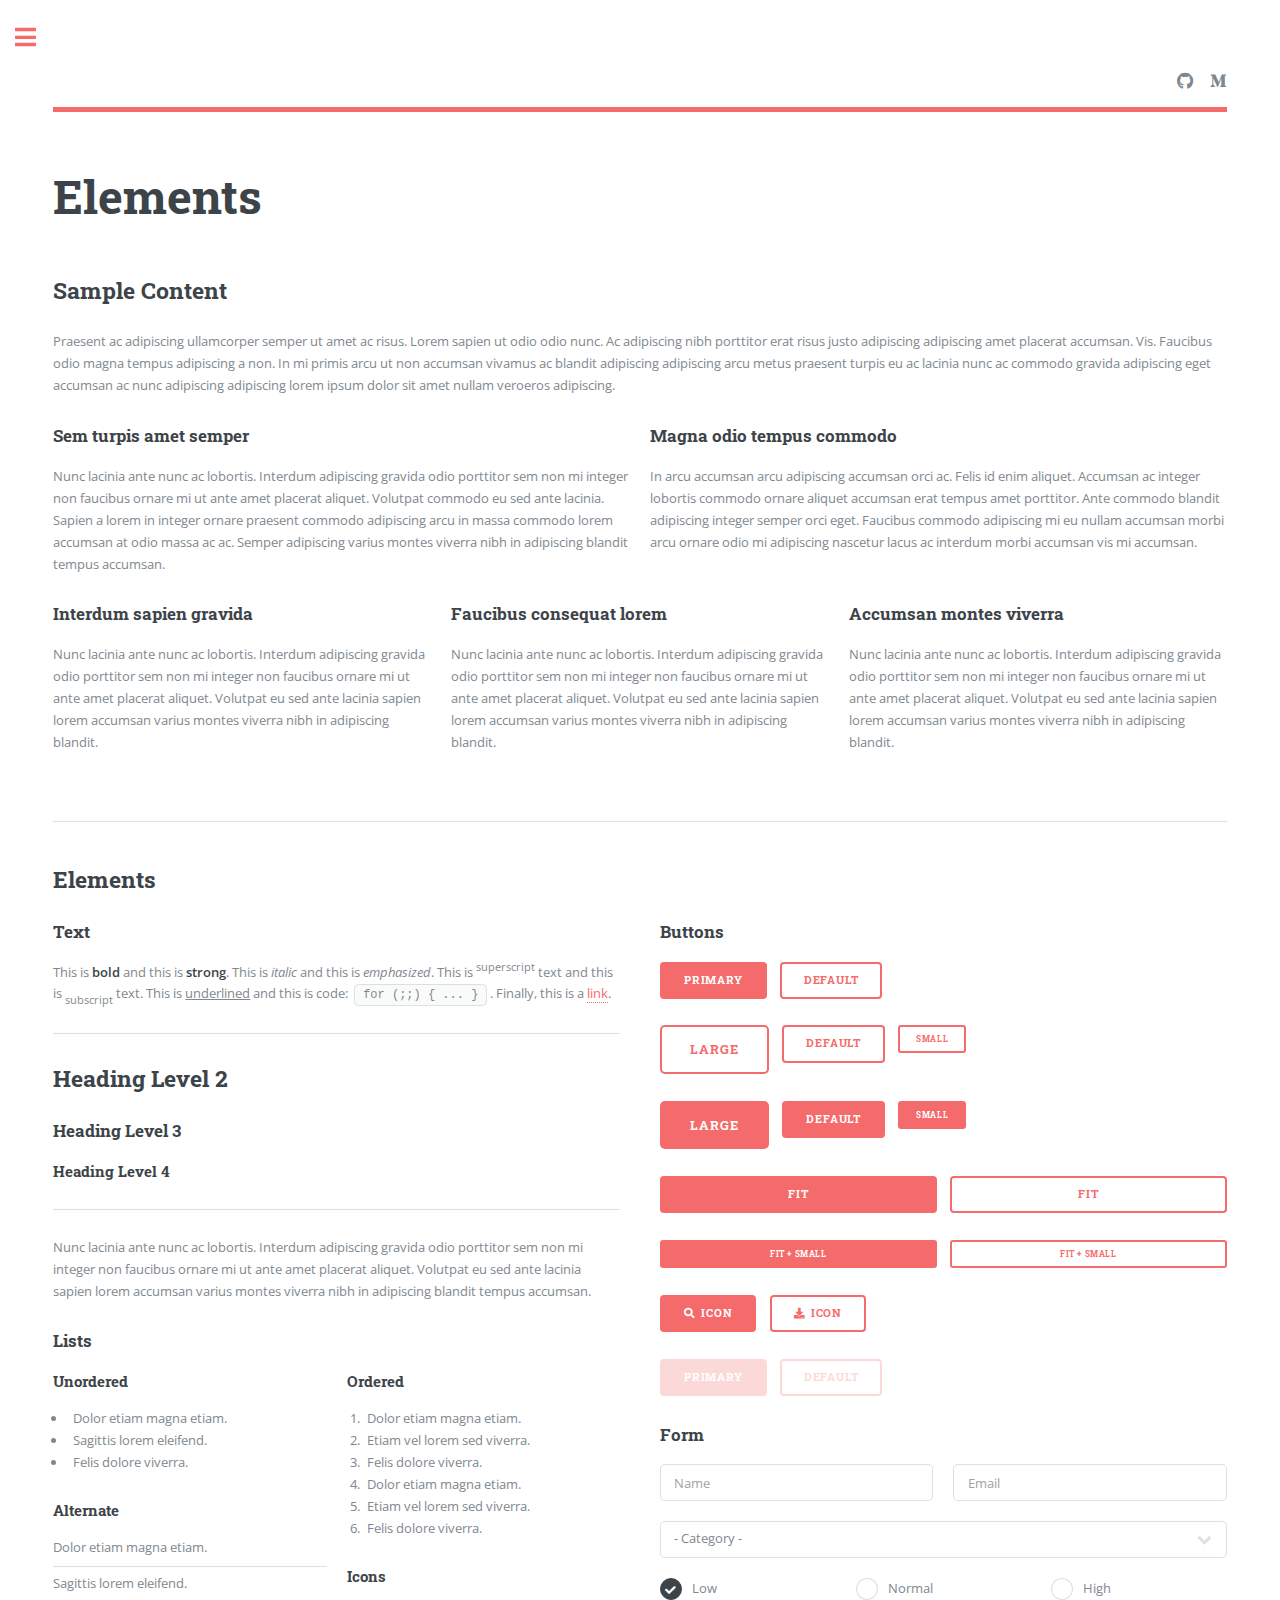
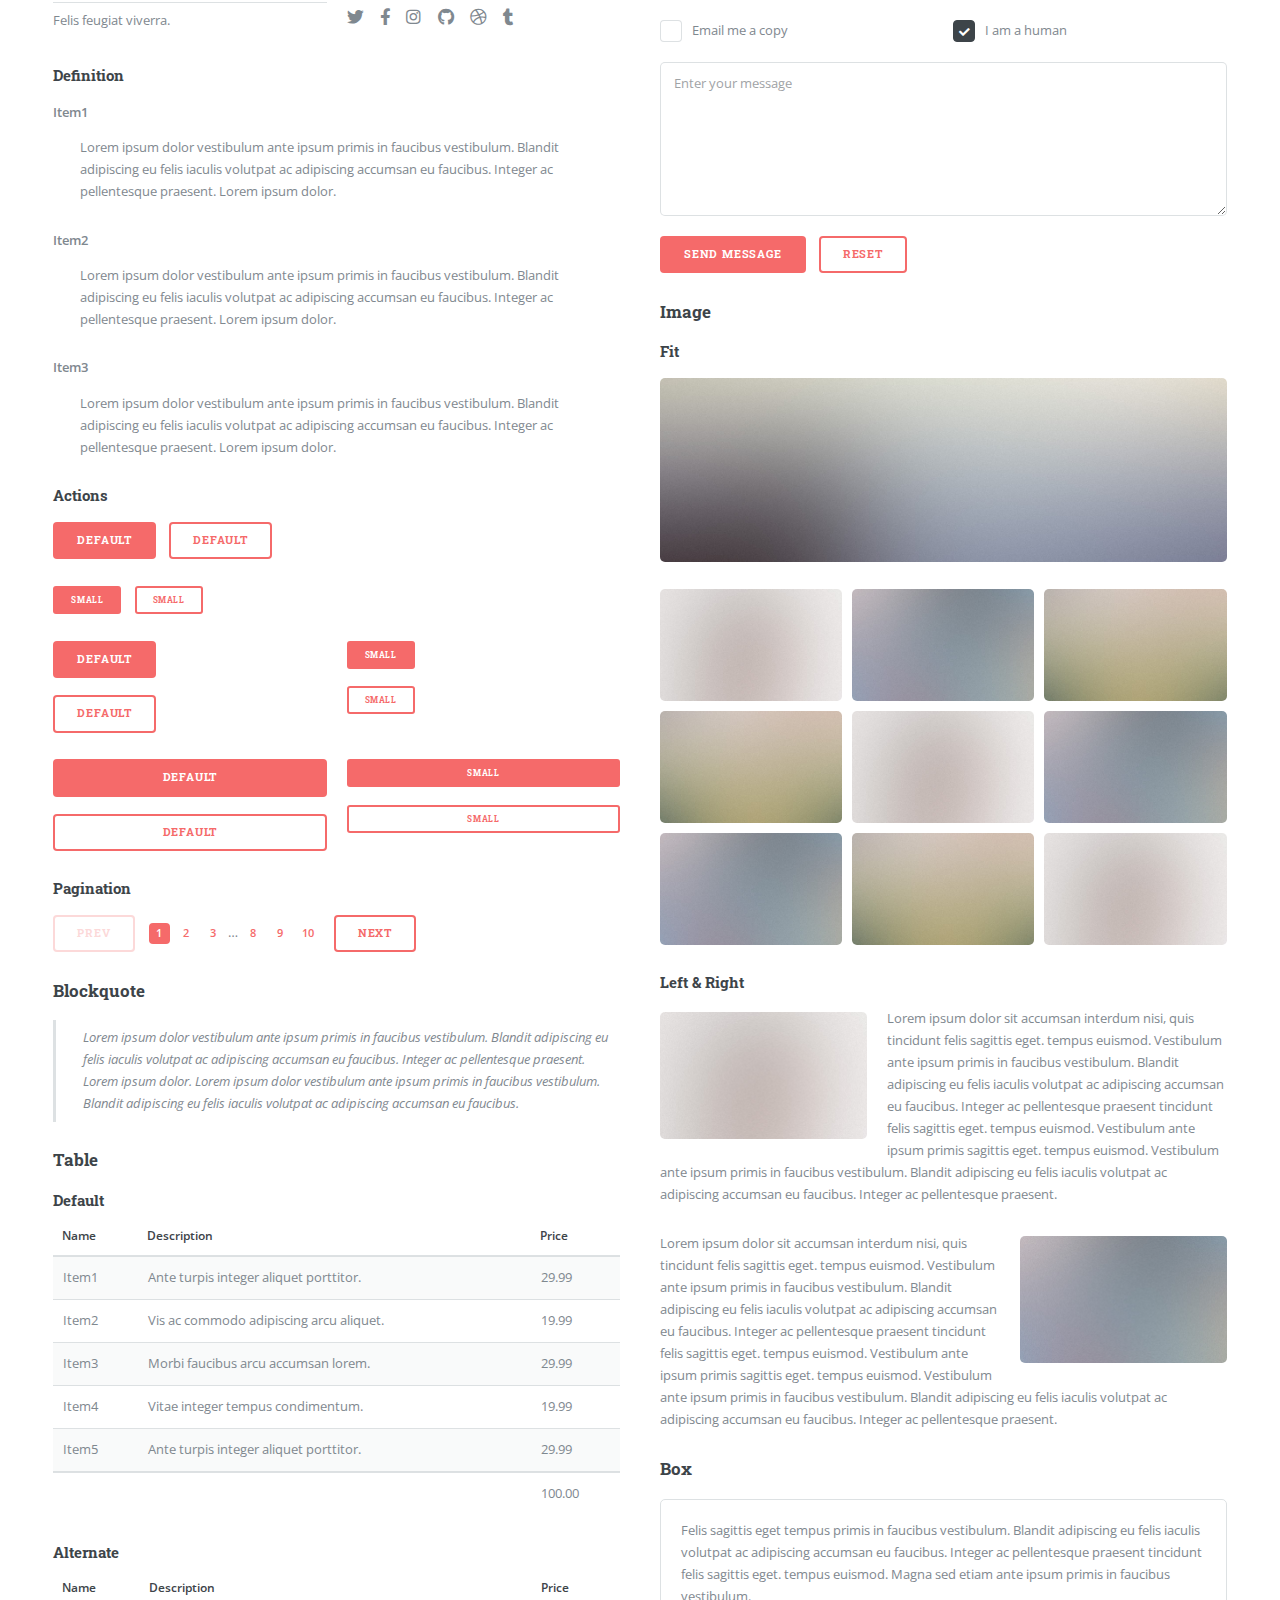
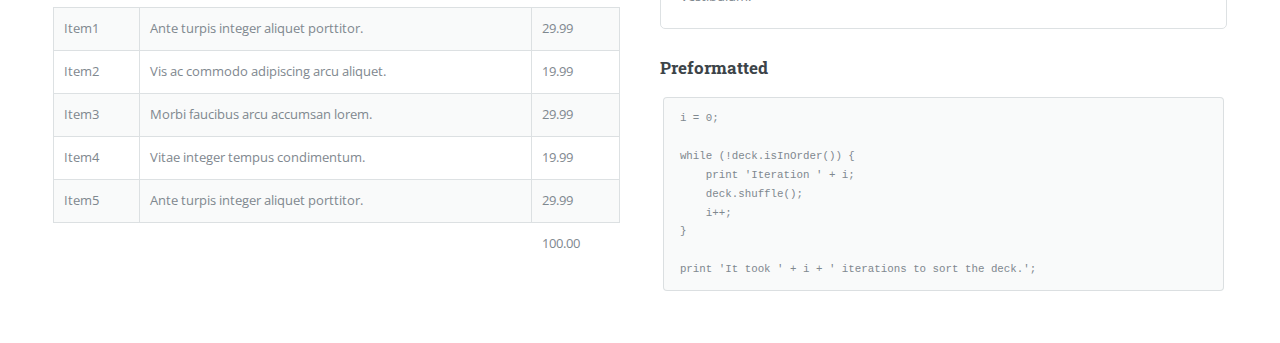
==== commit 5b3130af: "security projects" ====
--- a/elements.html
+++ b/elements.html
@@ -6,7 +6,7 @@
 -->
 <html>
 	<head>
-		<title>Elements - Editorial by HTML5 UP</title>
+		<title>Portfolio for Shubhra Srivastava</title>
 		<meta charset="utf-8" />
 		<meta name="viewport" content="width=device-width, initial-scale=1, user-scalable=no" />
 		<link rel="stylesheet" href="assets/css/main.css" />
@@ -21,16 +21,12 @@
 						<div class="inner">
 
 							<!-- Header -->
-								<header id="header">
-									<a href="index.html" class="logo"><strong>Editorial</strong> by HTML5 UP</a>
-									<ul class="icons">
-										<li><a href="#" class="icon brands fa-twitter"><span class="label">Twitter</span></a></li>
-										<li><a href="#" class="icon brands fa-facebook-f"><span class="label">Facebook</span></a></li>
-										<li><a href="#" class="icon brands fa-snapchat-ghost"><span class="label">Snapchat</span></a></li>
-										<li><a href="#" class="icon brands fa-instagram"><span class="label">Instagram</span></a></li>
-										<li><a href="#" class="icon brands fa-medium-m"><span class="label">Medium</span></a></li>
-									</ul>
-								</header>
+							<header id="header">
+								<ul class="icons">
+									<li><a href="https://github.com/shubhras01" target="_blank" class="icon brands fa-github"><span class="label">git</span></a></li>
+									<li><a href="https://medium.com/@shubhrasrivastava" target="_blank" class="icon brands fa-medium-m"><span class="label">Medium</span></a></li>
+								</ul>
+							</header>
 
 							<!-- Content -->
 								<section>
@@ -439,96 +435,89 @@
 					</div>
 
 				<!-- Sidebar -->
-					<div id="sidebar">
-						<div class="inner">
-
-							<!-- Search -->
-								<section id="search" class="alt">
-									<form method="post" action="#">
-										<input type="text" name="query" id="query" placeholder="Search" />
-									</form>
-								</section>
-
-							<!-- Menu -->
-								<nav id="menu">
-									<header class="major">
-										<h2>Menu</h2>
-									</header>
-									<ul>
-										<li><a href="index.html">Homepage</a></li>
-										<li><a href="generic.html">Generic</a></li>
-										<li><a href="elements.html">Elements</a></li>
-										<li>
-											<span class="opener">Submenu</span>
-											<ul>
-												<li><a href="#">Lorem Dolor</a></li>
-												<li><a href="#">Ipsum Adipiscing</a></li>
-												<li><a href="#">Tempus Magna</a></li>
-												<li><a href="#">Feugiat Veroeros</a></li>
-											</ul>
-										</li>
-										<li><a href="#">Etiam Dolore</a></li>
-										<li><a href="#">Adipiscing</a></li>
-										<li>
-											<span class="opener">Another Submenu</span>
-											<ul>
-												<li><a href="#">Lorem Dolor</a></li>
-												<li><a href="#">Ipsum Adipiscing</a></li>
-												<li><a href="#">Tempus Magna</a></li>
-												<li><a href="#">Feugiat Veroeros</a></li>
-											</ul>
-										</li>
-										<li><a href="#">Maximus Erat</a></li>
-										<li><a href="#">Sapien Mauris</a></li>
-										<li><a href="#">Amet Lacinia</a></li>
-									</ul>
-								</nav>
-
-							<!-- Section -->
-								<section>
-									<header class="major">
-										<h2>Ante interdum</h2>
-									</header>
-									<div class="mini-posts">
-										<article>
-											<a href="#" class="image"><img src="images/pic07.jpg" alt="" /></a>
-											<p>Aenean ornare velit lacus, ac varius enim lorem ullamcorper dolore aliquam.</p>
-										</article>
-										<article>
-											<a href="#" class="image"><img src="images/pic08.jpg" alt="" /></a>
-											<p>Aenean ornare velit lacus, ac varius enim lorem ullamcorper dolore aliquam.</p>
-										</article>
-										<article>
-											<a href="#" class="image"><img src="images/pic09.jpg" alt="" /></a>
-											<p>Aenean ornare velit lacus, ac varius enim lorem ullamcorper dolore aliquam.</p>
-										</article>
-									</div>
-									<ul class="actions">
-										<li><a href="#" class="button">More</a></li>
-									</ul>
-								</section>
-
-							<!-- Section -->
-								<section>
-									<header class="major">
-										<h2>Get in touch</h2>
-									</header>
-									<p>Sed varius enim lorem ullamcorper dolore aliquam aenean ornare velit lacus, ac varius enim lorem ullamcorper dolore. Proin sed aliquam facilisis ante interdum. Sed nulla amet lorem feugiat tempus aliquam.</p>
-									<ul class="contact">
-										<li class="icon solid fa-envelope"><a href="#">information@untitled.tld</a></li>
-										<li class="icon solid fa-phone">(000) 000-0000</li>
-										<li class="icon solid fa-home">1234 Somewhere Road #8254<br />
-										Nashville, TN 00000-0000</li>
-									</ul>
-								</section>
-
-							<!-- Footer -->
-								<footer id="footer">
-									<p class="copyright">&copy; Untitled. All rights reserved. Demo Images: <a href="https://unsplash.com">Unsplash</a>. Design: <a href="https://html5up.net">HTML5 UP</a>.</p>
-								</footer>
-
-						</div>
+				<div id="sidebar">
+					<div class="inner">
+
+						<!-- Search
+							<section id="search" class="alt">
+								<form method="post" action="#">
+									<input type="text" name="query" id="query" placeholder="Search" />
+								</form>
+							</section> -->
+
+						<!-- Menu -->
+							<nav id="menu">
+								<header class="major">
+									<h2>What I do</h2>
+								</header>
+								<ul>
+									<li><a href="index.html">Homepage</a></li>
+									<li>
+										<span class="opener">Security Projects</span>
+										<ul>
+											<li><a href="generic.html">Wazuh SIEM</a></li>
+											<li><a href="elements.html">Malware Reverse</a></li>
+											<li><a href="#">PCAP File Analysis</a></li>
+										</ul>
+									</li>
+									<li>
+										<span class="opener">Search Projects</span>
+										<ul>
+											<li><a href="#">Financial Search Engine</a></li>
+											<li><a href="#">Language Model Based Query Classifier</a></li>
+											<li><a href="#">Ranking Framework Automation</a></li>
+											<li><a href="#">Spike Detection in Incoming Alerts</a></li>
+										</ul>
+									</li>
+									<li><a href="#">Cycling Trips</a></li>
+									<li><a href="#">Hike Gallery</a></li>
+									<li><a href="#">Ongoing Side Projects</a></li>
+								</ul>
+							</nav>
+
+						<!-- Section -->
+							<!-- <section>
+								<header class="major">
+									<h2>Ante interdum</h2>
+								</header>
+								<div class="mini-posts">
+									<article>
+										<a href="#" class="image"><img src="images/pic07.jpg" alt="" /></a>
+										<p>Aenean ornare velit lacus, ac varius enim lorem ullamcorper dolore aliquam.</p>
+									</article>
+									<article>
+										<a href="#" class="image"><img src="images/pic08.jpg" alt="" /></a>
+										<p>Aenean ornare velit lacus, ac varius enim lorem ullamcorper dolore aliquam.</p>
+									</article>
+									<article>
+										<a href="#" class="image"><img src="images/pic09.jpg" alt="" /></a>
+										<p>Aenean ornare velit lacus, ac varius enim lorem ullamcorper dolore aliquam.</p>
+									</article>
+								</div>
+								<ul class="actions">
+									<li><a href="#" class="button">More</a></li>
+								</ul>
+							</section> -->
+
+						<!-- Section -->
+							<section>
+								<header class="major">
+									<h2>Get in touch</h2>
+								</header>
+								<p>Currently pursuing MS in cyber-security from GATECH, and taking part in CTFs.<br> Find me here, in case you are looking for some security freelancer projects</p>
+								<ul class="contact">
+									<li class="icon solid fa-envelope"><a href="#">shubhras01@gmail.com</a></li>
+									<li class="icon solid fa-home">Bengaluru, India</li>
+								</ul>
+							</section>
+
+						<!-- Footer -->
+							<footer id="footer">
+								<p class="copyright">&copy; Untitled. All rights reserved. Demo Images: <a href="https://unsplash.com">Unsplash</a>. Design: <a href="https://html5up.net">HTML5 UP <br>Revised by shubhras01earc</a>.</p>
+							</footer>
+
 					</div>
+				</div>
 
 			</div>
 
